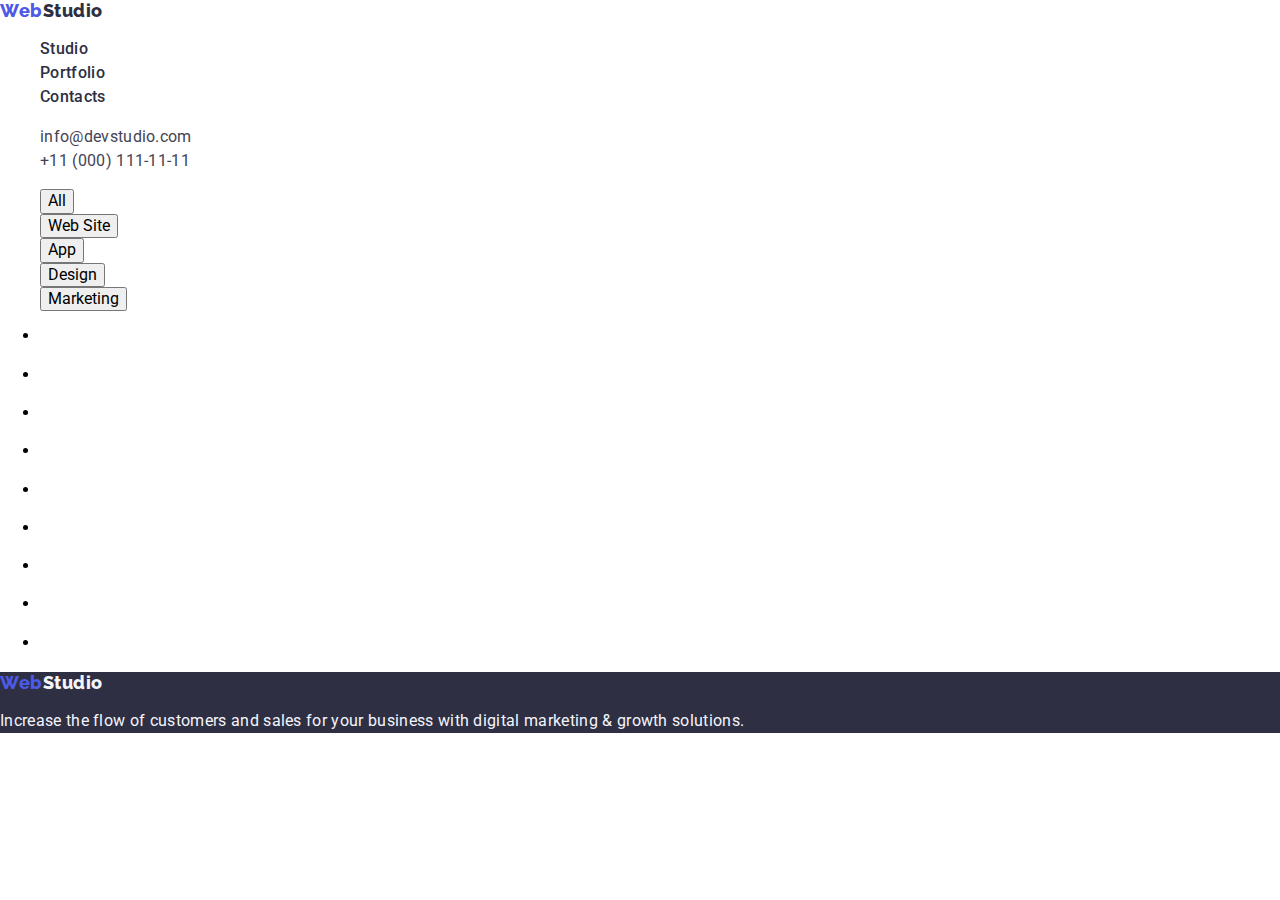
==== portfolio.html @ e6a30e10 "23/06" ====
<!DOCTYPE html>
<html lang="en">
  <head>
    <meta charset="utf-8" />
    <meta name="description" content="webstudio" />
    <title>Effective Solutions for Your Business</title>
    <link
      rel="shortcut icon"
      href="./images/hw-01/heder/Logo.svg"
      type="image/svg"
    />
    <!-- Fonts -->

    <link rel="preconnect" href="https://fonts.googleapis.com" />
    <link rel="preconnect" href="https://fonts.gstatic.com" crossorigin />
    <link
      href="https://fonts.googleapis.com/css2?family=Raleway:wght@800&family=Roboto:wght@400;500;700&display=swap"
      rel="stylesheet"
    />
    <!-- Normalize -->

    <link
      rel="stylesheet"
      href="https://cdn.jsdelivr.net/npm/modern-normalize@2.0.0/modern-normalize.min.css"
    />
    <!-- Custom style -->

    <link rel="stylesheet" href="./css/styles.css" />
  </head>
  <body class="page">
    <header class="header">
      <nav class="header-nav">
        <a class="header-logo link" href="./index.html"
          >Web<span class="header-logo-navy">Studio</span></a
        >

        <ul class="header-list list">
          <li class="header-item">
            <a class="header-nav-link link" href="Studio">Studio</a>
          </li>
          <li class="header-item">
            <a class="header-nav-link link" href="Portfolio">Portfolio</a>
          </li>
          <li class="header-item">
            <a class="header-nav-link link" href="Contacts">Contacts</a>
          </li>
        </ul>
      </nav>
      <address class="header-contact adress">
        <ul class="header-contact list">
          <li class="header-contact-item">
            <a class="header-contact-link link" href="mailto:info@devstudio.com"
              >info@devstudio.com</a
            >
          </li>
          <li class="header-contact-item">
            <a class="header-contact link" href="tel:+110001111111"
              >+11 (000) 111-11-11</a
            >
          </li>
        </ul>
      </address>
    </header>

    <main>
        <section class="portfolio">
            <ul class="filters list">
                <li class="button-link">
                    <button tupe="button" class="btn-tex link">All</button>
                </li>
                <li class="button-link">
                    <button tupe="button" class="btn-tex link">Web Site</button>
                </li>
                <li class="button-link">
                    <button tupe="button" class="btn-tex link">App</button>
                </li>
                <li class="button-link">
                    <button tupe="button" class="btn-tex link">Design</button>
                </li>
                <li class="button-link">
                    <button tupe="button" class="btn-tex link">Marketing</button>
                </li>
            </ul>
            <ul>
                <li>
                    <a href="">
                        <img src="" alt="">
                        <scr></scr>
                        <h2></h2>
                        <p></p>
                    </a>
                </li>
                <li>
                    <a href="">
                        <img src="" alt="">
                        <scr></scr>
                        <h2></h2>
                        <p></p>
                    </a>
                </li>
                <li>
                    <a href="">
                        <img src="" alt="">
                        <scr></scr>
                        <h2></h2>
                        <p></p>
                    </a>
                </li>
                <li>
                    <a href="">
                        <img src="" alt="">
                        <scr></scr>
                        <h2></h2>
                        <p></p>
                    </a>
                </li>
                <li>
                    <a href="">
                        <img src="" alt="">
                        <scr></scr>
                        <h2></h2>
                        <p></p>
                    </a>
                </li>
                <li>
                    <a href="">
                        <img src="" alt="">
                        <scr></scr>
                        <h2></h2>
                        <p></p>
                    </a>
                </li>
                <li>
                    <a href="">
                        <img src="" alt="">
                        <scr></scr>
                        <h2></h2>
                        <p></p>
                    </a>
                </li>
                <li>
                    <a href="">
                        <img src="" alt="">
                        <scr></scr>
                        <h2></h2>
                        <p></p>
                    </a>
                </li>
                <li>
                    <a href="">
                        <img src="" alt="">
                        <scr></scr>
                        <h2></h2>
                        <p></p>
                    </a>
                </li>
            </ul>
    </section>    
    </main>
  </body>
    <footer class="footer">
      <a class="header-logo link" href="./index.html"
        >Web<span class="header-logo-cloud">Studio</span></a
      >
      <p class="footer-text">
        Increase the flow of customers and sales for your business with digital
        marketing & growth solutions.
      </p>
    </footer>
  </body>
</html>
---- css/styles.css ----
/* Body */

.page {
  font-family: Roboto, sans-serif;
}

/* Reset */

.link {
  text-decoration: none;
  color: currentColor;
}

.list {
  list-style: none;
}

.adress {
  font-style: normal;
}

.btn {
  cursor: pointer;
}

/* Header styles */

.header {
}
.header-nav {
}
.header-logo {
  font-family: 'Raleway';
  font-style: normal;
  font-weight: 800;
  font-size: 18px;
  line-height: 1.17;
  letter-spacing: 0.03em;
  color: #4d5ae5;
}
.header-logo-navy {
  color: #2e2f42;
}
.header-list {
  font-weight: 500;
  line-height: 1.5;
  letter-spacing: 0.02em;
  color: #2e2f42;
}
.header-item {
}
.header-nav-link {
}
.header-contact {
  line-height: 1.5;
  letter-spacing: 0.02em;
  color: #434455;
}
.header-contact {
}
.header-contact-item {
}
.header-contact-link {
}

.main {
}

/* hero styles */

.hero {
  background-color: #2e2f42;
}
.section {
}
.hero-title {
  font-size: 56px;
  line-height: 1.07;
  text-align: center;
  letter-spacing: 0.02em;
  color: #ffffff;
}
.hero-btn {
  font-weight: 500;
  line-height: 1.5;
  align-items: center;
  letter-spacing: 0.04em;
  color: #ffffff;
  background-color: #4d5ae5;
}

/* features styles */

.features {
}
.features-title {
}
.features-list {
}
.features-item {
}
.features-subtitle {
  font-weight: 500;
  font-size: 20px;
  line-height: 1.2;
  letter-spacing: 0.02em;
  color: #2e2f42;
}
.features-text {
  line-height: 1.5;
  letter-spacing: 0.02em;
  color: #434455;
}

/* activity styles */

.activity {
}
.activity-title {
  font-size: 36px;
  line-height: 1.11;
  text-align: center;
  letter-spacing: 0.02em;
  color: #2e2f42;
}
.activity-list {
}
.activity-item {
}
.activity-img {
}

/* tiam styles */

.team {
  background-color: #f4f4fd;
}
.team-title {
  font-size: 36px;
  line-height: 1.11;
  text-align: center;
  letter-spacing: 0.02em;
  color: #2e2f42;
}
.team-list {
}
.team-item {
}
.team-img {
}
.team-subtitle {
  font-weight: 500;
  font-size: 20px;
  line-height: 1.2;
  text-align: center;
  letter-spacing: 0.02em;
  color: #2e2f42;
}
.team-text {
  line-height: 1.5;
  text-align: center;
  letter-spacing: 0.02em;
  color: #434455;
}

/* footer styles*/

.footer {
  background-color: #2e2f42;
}
.header-logo-cloud {
  color: #f4f4fd;
}
.footer-text {
  line-height: 1.5;
  letter-spacing: 0.02em;
  color: #f4f4fd;
}
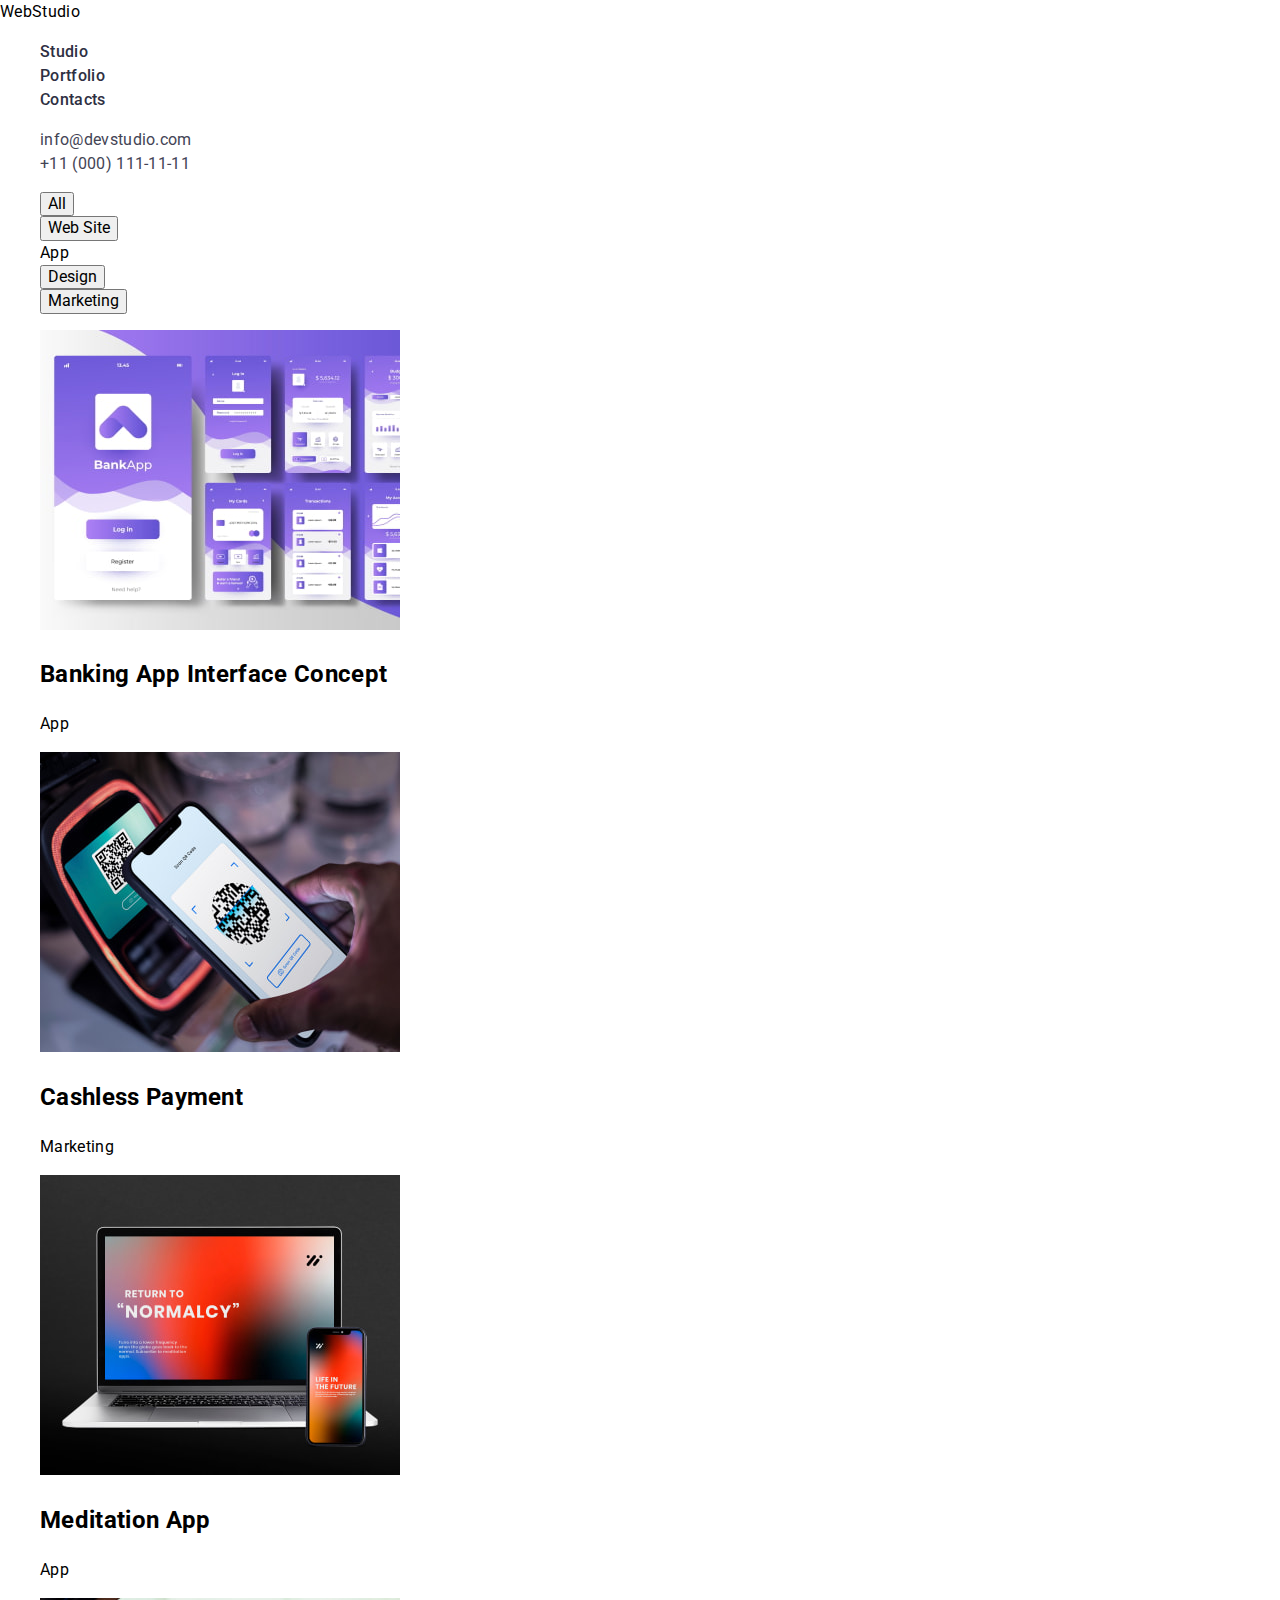
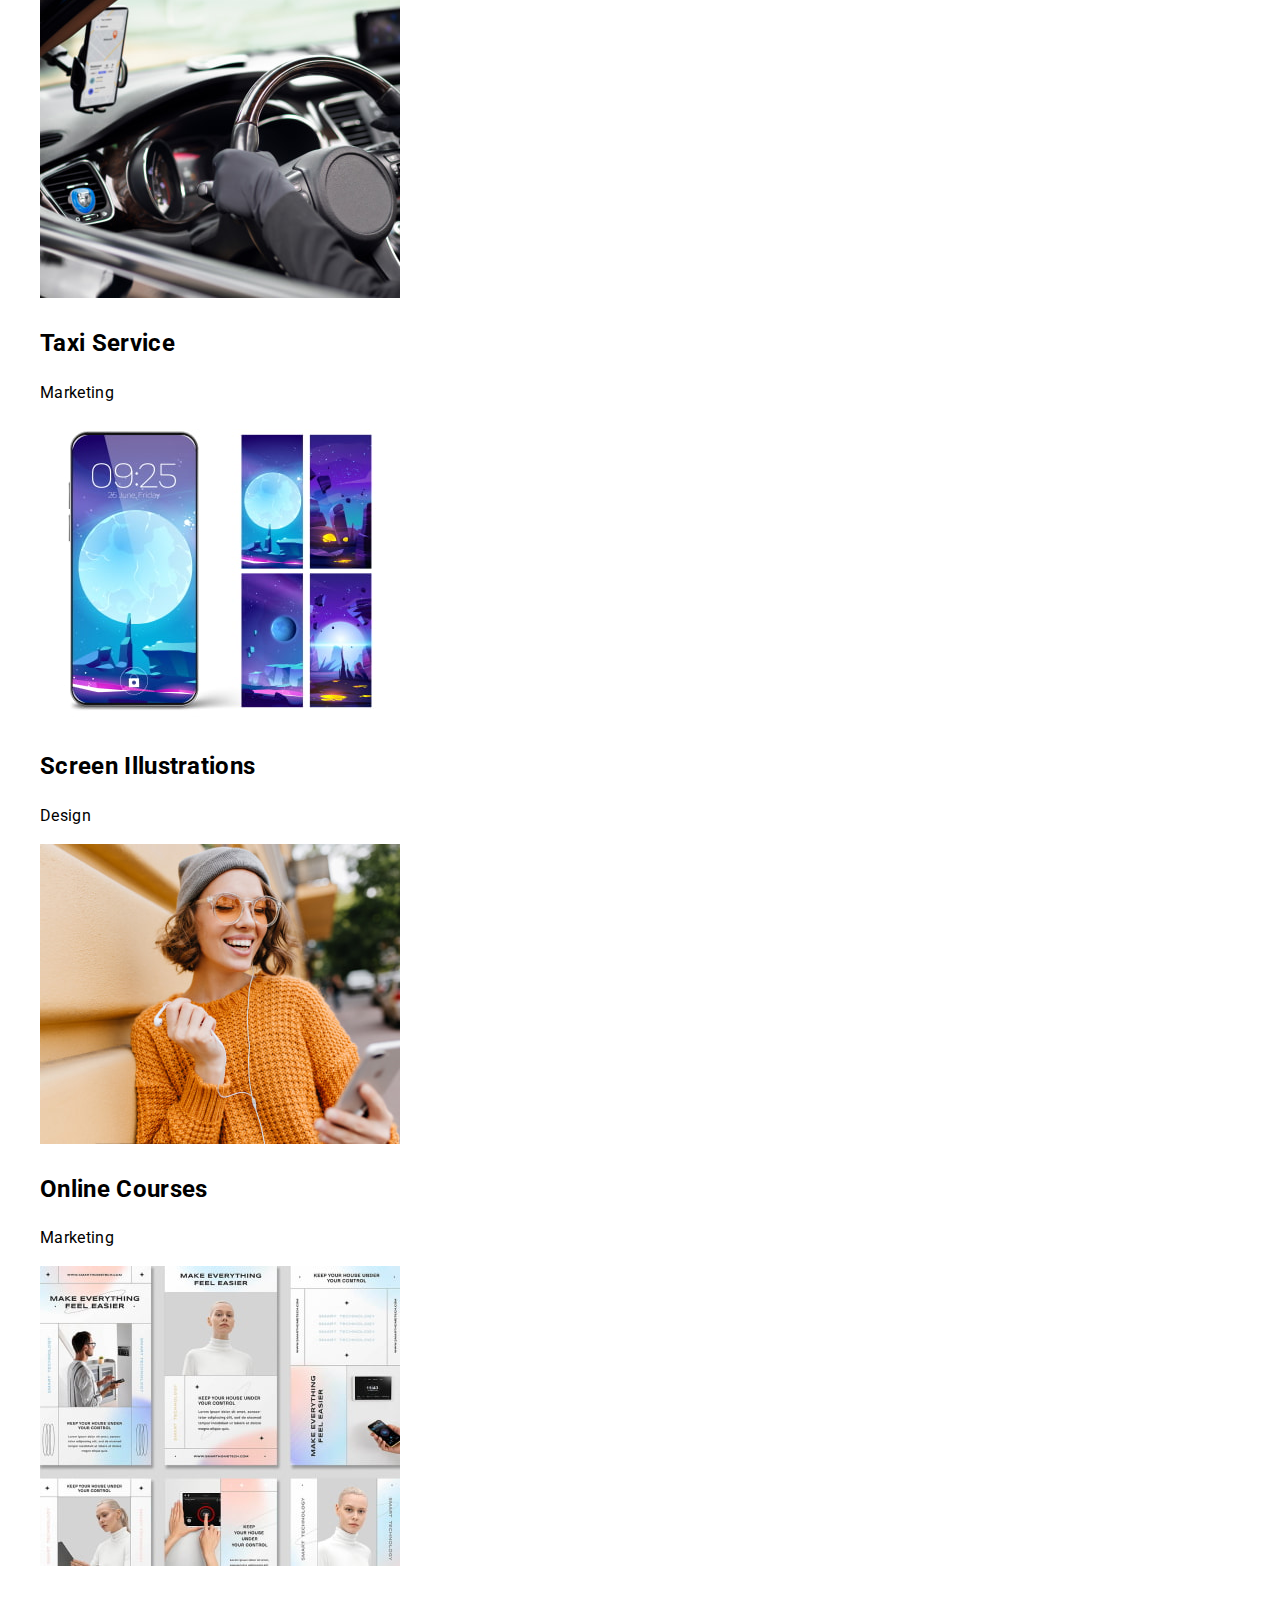
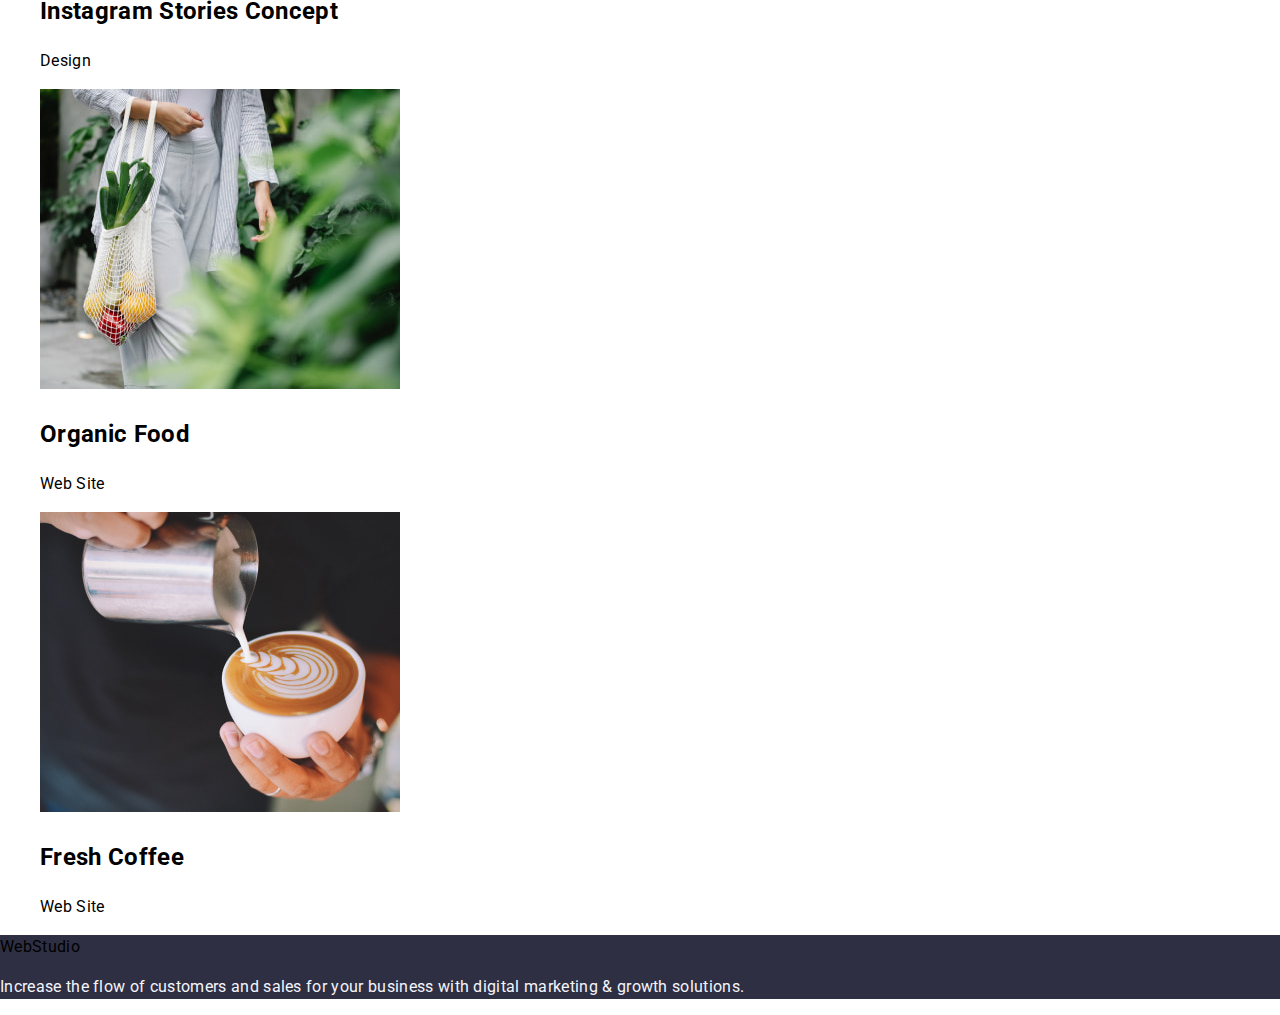
==== commit ea4b744f: "commit" ====
--- a/portfolio.html
+++ b/portfolio.html
@@ -3,7 +3,7 @@
   <head>
     <meta charset="utf-8" />
     <meta name="description" content="webstudio" />
-    <title>Effective Solutions for Your Business</title>
+    <title>Portfolio</title>
     <link
       rel="shortcut icon"
       href="./images/hw-01/heder/Logo.svg"
@@ -28,7 +28,7 @@
     <link rel="stylesheet" href="./css/styles.css" />
   </head>
   <body class="page">
-    <header class="header">
+     <header class="header">
       <nav class="header-nav">
         <a class="header-logo link" href="./index.html"
           >Web<span class="header-logo-navy">Studio</span></a
@@ -36,10 +36,10 @@
 
         <ul class="header-list list">
           <li class="header-item">
-            <a class="header-nav-link link" href="Studio">Studio</a>
+            <a class="header-nav-link link" href="./index.html">Studio</a>
           </li>
           <li class="header-item">
-            <a class="header-nav-link link" href="Portfolio">Portfolio</a>
+            <a class="header-nav-link link" href="./portfolio.html">Portfolio</a>
           </li>
           <li class="header-item">
             <a class="header-nav-link link" href="Contacts">Contacts</a>
@@ -49,7 +49,7 @@
       <address class="header-contact adress">
         <ul class="header-contact list">
           <li class="header-contact-item">
-            <a class="header-contact-link link" href="mailto:info@devstudio.com"
+            <a class="header-contact link" href="mailto:info@devstudio.com"
               >info@devstudio.com</a
             >
           </li>
@@ -62,96 +62,89 @@
       </address>
     </header>
 
-    <main>
+    <main class="main">
         <section class="portfolio">
-            <ul class="filters list">
-                <li class="button-link">
-                    <button tupe="button" class="btn-tex link">All</button>
-                </li>
-                <li class="button-link">
-                    <button tupe="button" class="btn-tex link">Web Site</button>
-                </li>
-                <li class="button-link">
-                    <button tupe="button" class="btn-tex link">App</button>
-                </li>
-                <li class="button-link">
-                    <button tupe="button" class="btn-tex link">Design</button>
-                </li>
-                <li class="button-link">
-                    <button tupe="button" class="btn-tex link">Marketing</button>
-                </li>
-            </ul>
-            <ul>
-                <li>
-                    <a href="">
-                        <img src="" alt="">
-                        <scr></scr>
-                        <h2></h2>
-                        <p></p>
+            <nav class="portfolio-nav"> 
+                <ul class="filters-list list">
+                    <li cla ss="filters-item">
+                        <button class="filters-btn btn" tupe="button">All</button>
+                    </li>
+                    <li class="filters-item">
+                        <button class="filters-btn btn" tupe="button">Web Site</button>
+                    </li>
+                    <li class="filters-item">
+                        <bu tton class="filters-btn btn" tupe="button">App</bu>
+                    </li>
+                    <li class="filters-item">
+                        <button class="filters-btn btn" tupe="button">Design</button>
+                    </li>
+                    <li class="filters-item">
+                        <button class="filters-btn btn" tupe="button">Marketing</button>
+                    </li>
+                 </ul>
+            </nav>
+            <ul class="card-list list">
+                <li class="card-item">
+                    <a class="card-link link" href="Banking App Interface Concept">
+                        <img class="card-img" src="./images/img.portfolio/img-1.jpg" alt="screens of the banking program" width="360" height="300">
+                        <h2 class="card-subtitle">Banking App Interface Concept</h2>
+                        <p class="card-text">App</p>
                     </a>
                 </li>
-                <li>
-                    <a href="">
-                        <img src="" alt="">
-                        <scr></scr>
-                        <h2></h2>
-                        <p></p>
+                <li class="card-item">
+                    <a class="card-link link" href="Cashless Payment">
+                        <img class="card-img" src="./images/img.portfolio/img-2.jpg" alt="QR code reading by phone" width="360" height="300">
+                        <h2 class="card-subtitle">Cashless Payment</h2>
+                        <p class="card-text">Marketing</p>
                     </a>
                 </li>
-                <li>
-                    <a href="">
-                        <img src="" alt="">
-                        <scr></scr>
-                        <h2></h2>
-                        <p></p>
+                <li class="card-item">
+                    <a class="card-link link" href="Meditation App">
+                        <img class="card-img" src="./images/img.portfolio/img-3.jpg" alt="Macbook and phone with open app" width="360" height="300">
+                        <h2 class="card-subtitle">Meditation App</h2>
+                        <p class="card-text">App</p>
                     </a>
                 </li>
-                <li>
-                    <a href="">
-                        <img src="" alt="">
-                        <scr></scr>
-                        <h2></h2>
-                        <p></p>
+                <li class="card-item">
+                    <a class="card-link link" href="Taxi Service">
+                        <img class="card-img" src="./images/img.portfolio/img-4.jpg" alt="phone with an open application in front of the driver" width="360" height="300">
+                        <h2 class="card-subtitle">Taxi Service</h2>
+                        <p class="card-text">Marketing</p>
                     </a>
                 </li>
-                <li>
-                    <a href="">
-                        <img src="" alt="">
-                        <scr></scr>
-                        <h2></h2>
-                        <p></p>
+                <li class="card-item">
+                    <a class="card-link link" href="Screen Illustrations">
+                        <img class="card-img" src="./images/img.portfolio/img-5.jpg" alt="phone and screens with moon screensaver" width="360" height="300">
+                        <h2 class="card-subtitle">Screen Illustrations</h2>
+                        <p class="card-text">Design</p>
                     </a>
                 </li>
-                <li>
-                    <a href="">
-                        <img src="" alt="">
-                        <scr></scr>
-                        <h2></h2>
-                        <p></p>
+                <li class="card-item">
+                    <a class="card-link link" href="Online Courses">
+                        <img class="card-img" src="./images/img.portfolio/img-6.jpg" alt="smiling girl in headphones with phone in hands" width="360" height="300">
+                        <h2 class="card-subtitle">Online Courses</h2>
+                        <p class="card-text">Marketing</p>
                     </a>
                 </li>
-                <li>
-                    <a href="">
-                        <img src="" alt="">
-                        <scr></scr>
-                        <h2></h2>
-                        <p></p>
+                <li class="card-item">
+                    <a class="card-link link" href="Instagram Stories Concept">
+                        <img class="card-img" src="./images/img.portfolio/img-7.jpg" alt="portfolio page design" width="360" height="300">
+                        <h2 class="card-subtitle">Instagram Stories Concept</h2>
+                        <p class="card-text">Design</p>
                     </a>
                 </li>
-                <li>
-                    <a href="">
-                        <img src="" alt="">
-                        <scr></scr>
-                        <h2></h2>
-                        <p></p>
+                <li class="card-item">
+                    <a class="card-link link" href="Organic Food">
+                        <img class="card-img" src="./images/img.portfolio/img-8.jpg" alt="a man with a bag of vegetables and fruits" width="360" height="300">
+                        <h2 class="card-subtitle">Organic Food</h2>
+                        <p class="card-text">Web Site</p>
                     </a>
                 </li>
-                <li>
-                    <a href="">
-                        <img src="" alt="">
-                        <scr></scr>
-                        <h2></h2>
-                        <p></p>
+                <li class="card-item">
+                    <a class="card-link link" href="Fresh Coffee">
+                        <img class="card-img" src="./images/img.portfolio/img-9.jpg" alt="a barista draws a rosette on a cappuccino with foam" width="360" height="300">
+                        <h2 class="card-subtitle">Fresh Coffee</h2>
+                        <p class="card-text">Web Site</p>
                     </a>
                 </li>
             </ul>
--- a/css/styles.css
+++ b/css/styles.css
@@ -2,6 +2,9 @@
 
 .page {
   font-family: Roboto, sans-serif;
+  font-size: 16px;
+  line-height: 1.5;
+  letter-spacing: 0.02em;
 }
 
 /* Reset */
@@ -10,60 +13,41 @@
   text-decoration: none;
   color: currentColor;
 }
-
 .list {
   list-style: none;
 }
-
 .adress {
   font-style: normal;
 }
-
 .btn {
   cursor: pointer;
 }
 
 /* Header styles */
 
-.header {
-}
-.header-nav {
-}
-.header-logo {
+.logo {
   font-family: 'Raleway';
-  font-style: normal;
   font-weight: 800;
   font-size: 18px;
   line-height: 1.17;
   letter-spacing: 0.03em;
+  text-transform: uppercase;
   color: #4d5ae5;
 }
-.header-logo-navy {
+.studio-dark {
   color: #2e2f42;
 }
 .header-list {
   font-weight: 500;
-  line-height: 1.5;
-  letter-spacing: 0.02em;
   color: #2e2f42;
 }
-.header-item {
-}
-.header-nav-link {
-}
 .header-contact {
-  line-height: 1.5;
-  letter-spacing: 0.02em;
   color: #434455;
 }
-.header-contact {
-}
-.header-contact-item {
-}
-.header-contact-link {
-}
 
-.main {
+.header-contact:hover,
+.header-contact:focus {
+  color: #404bbf;
 }
 
 /* hero styles */
@@ -71,13 +55,10 @@
 .hero {
   background-color: #2e2f42;
 }
-.section {
-}
 .hero-title {
   font-size: 56px;
   line-height: 1.07;
   text-align: center;
-  letter-spacing: 0.02em;
   color: #ffffff;
 }
 .hero-btn {
@@ -91,43 +72,23 @@
 
 /* features styles */
 
-.features {
-}
-.features-title {
-}
-.features-list {
-}
-.features-item {
-}
 .features-subtitle {
   font-weight: 500;
   font-size: 20px;
   line-height: 1.2;
-  letter-spacing: 0.02em;
   color: #2e2f42;
 }
 .features-text {
-  line-height: 1.5;
-  letter-spacing: 0.02em;
   color: #434455;
 }
 
 /* activity styles */
 
-.activity {
-}
 .activity-title {
   font-size: 36px;
   line-height: 1.11;
   text-align: center;
-  letter-spacing: 0.02em;
   color: #2e2f42;
-}
-.activity-list {
-}
-.activity-item {
-}
-.activity-img {
 }
 
 /* tiam styles */
@@ -139,27 +100,17 @@
   font-size: 36px;
   line-height: 1.11;
   text-align: center;
-  letter-spacing: 0.02em;
   color: #2e2f42;
-}
-.team-list {
-}
-.team-item {
-}
-.team-img {
 }
 .team-subtitle {
   font-weight: 500;
   font-size: 20px;
   line-height: 1.2;
   text-align: center;
-  letter-spacing: 0.02em;
   color: #2e2f42;
 }
 .team-text {
-  line-height: 1.5;
   text-align: center;
-  letter-spacing: 0.02em;
   color: #434455;
 }
 
@@ -168,11 +119,9 @@
 .footer {
   background-color: #2e2f42;
 }
-.header-logo-cloud {
+.studio-light {
   color: #f4f4fd;
 }
 .footer-text {
-  line-height: 1.5;
-  letter-spacing: 0.02em;
   color: #f4f4fd;
 }
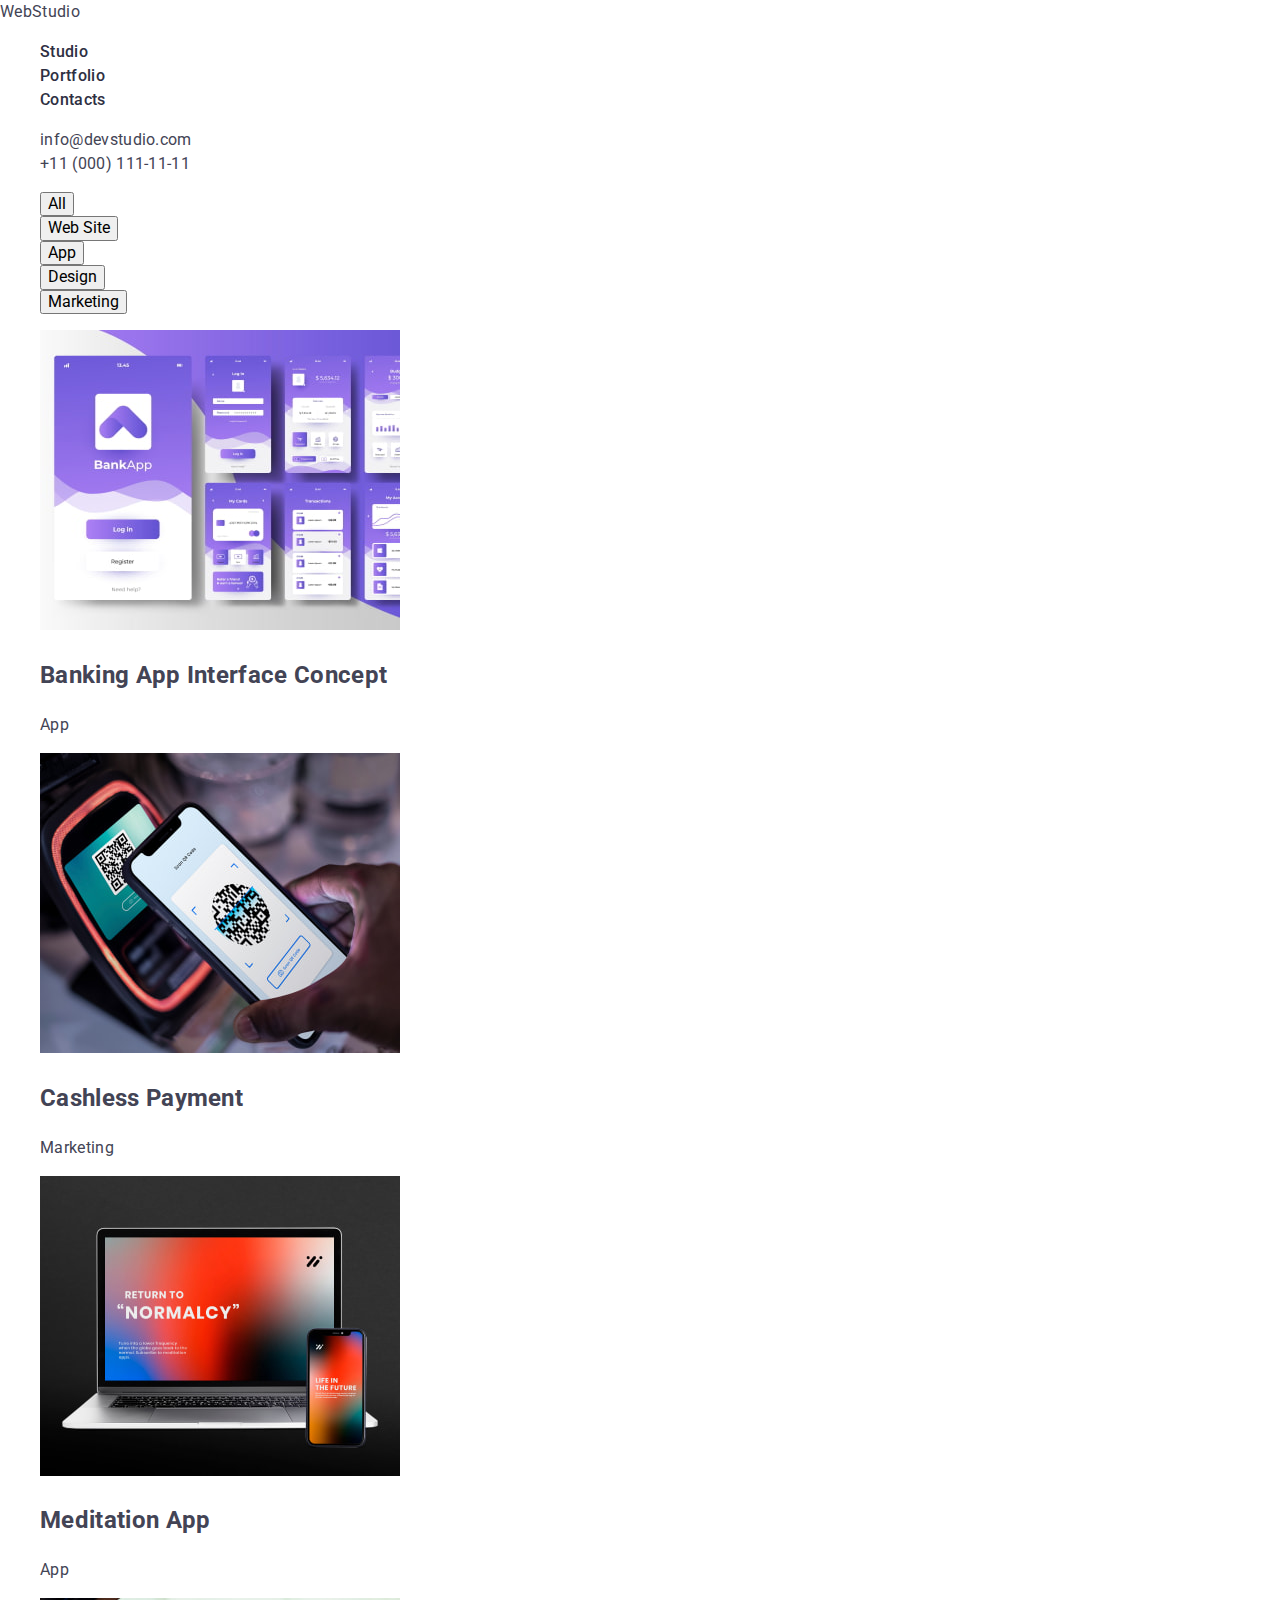
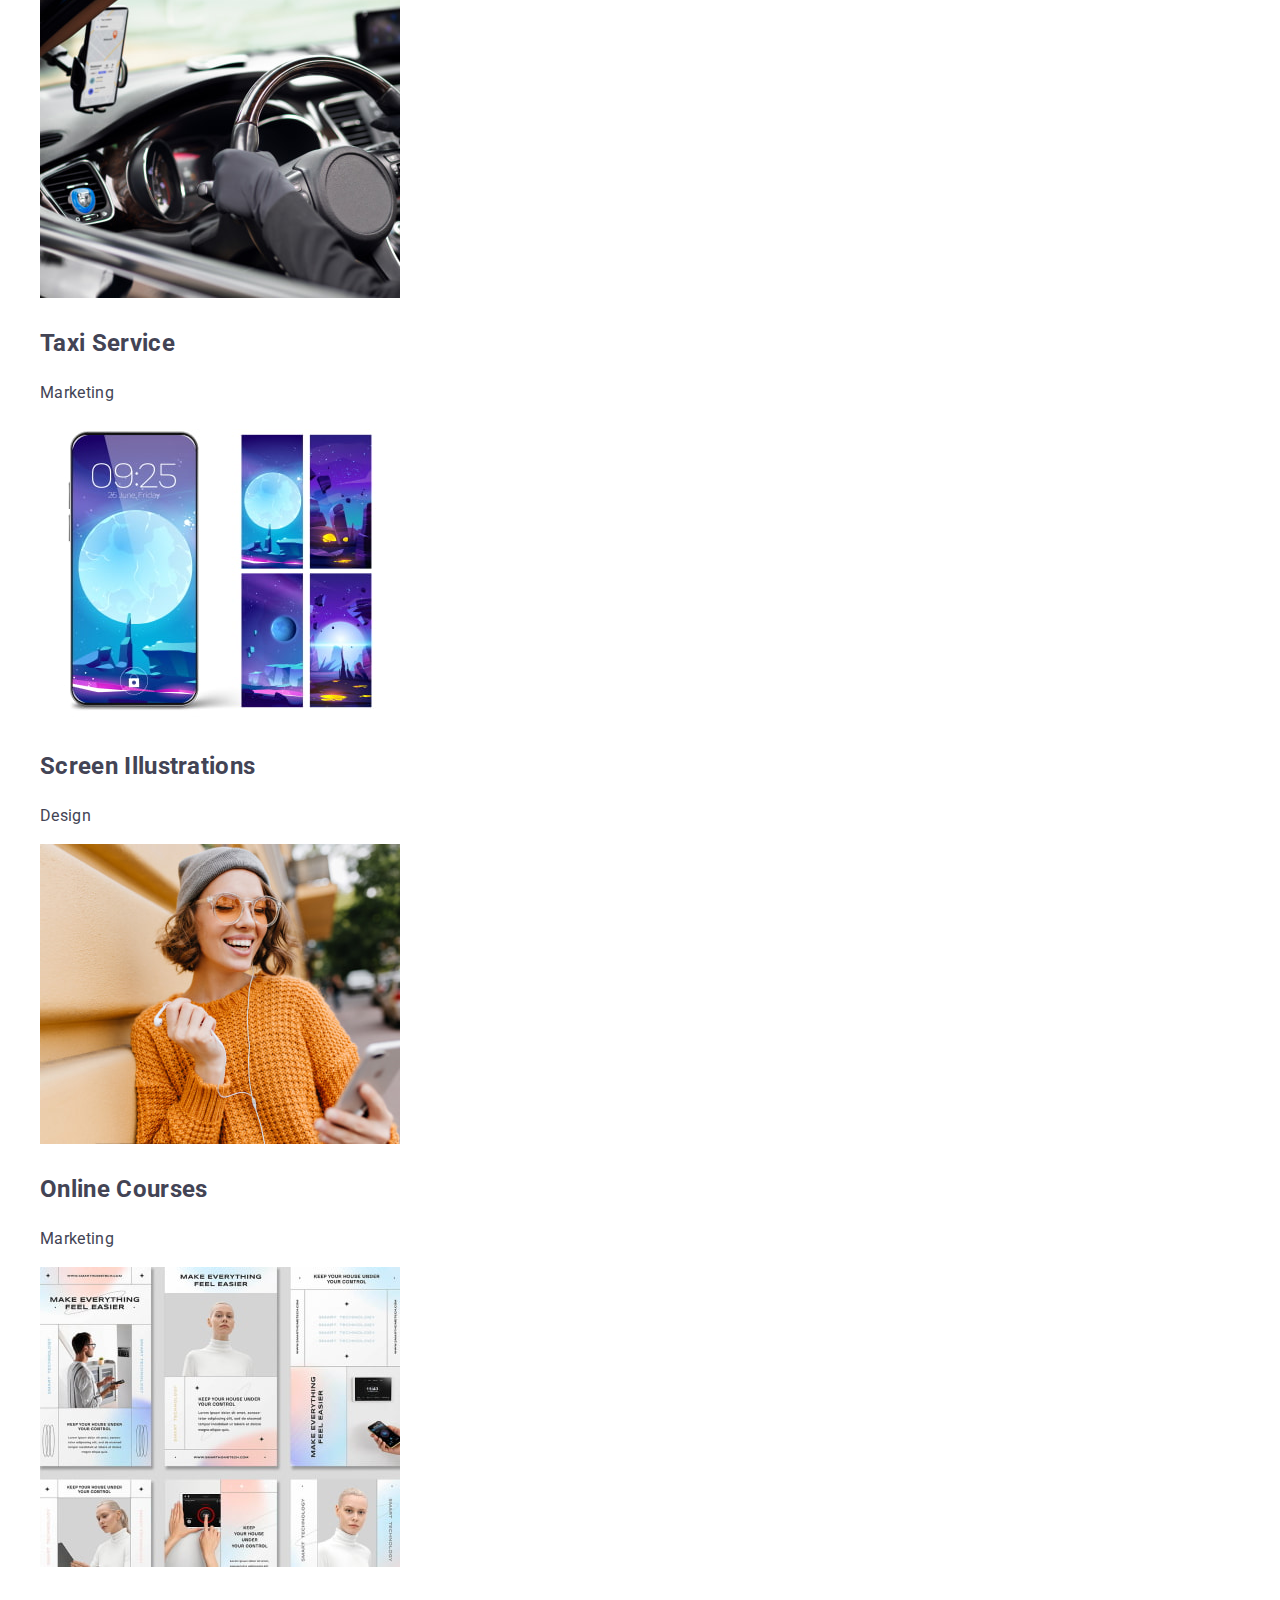
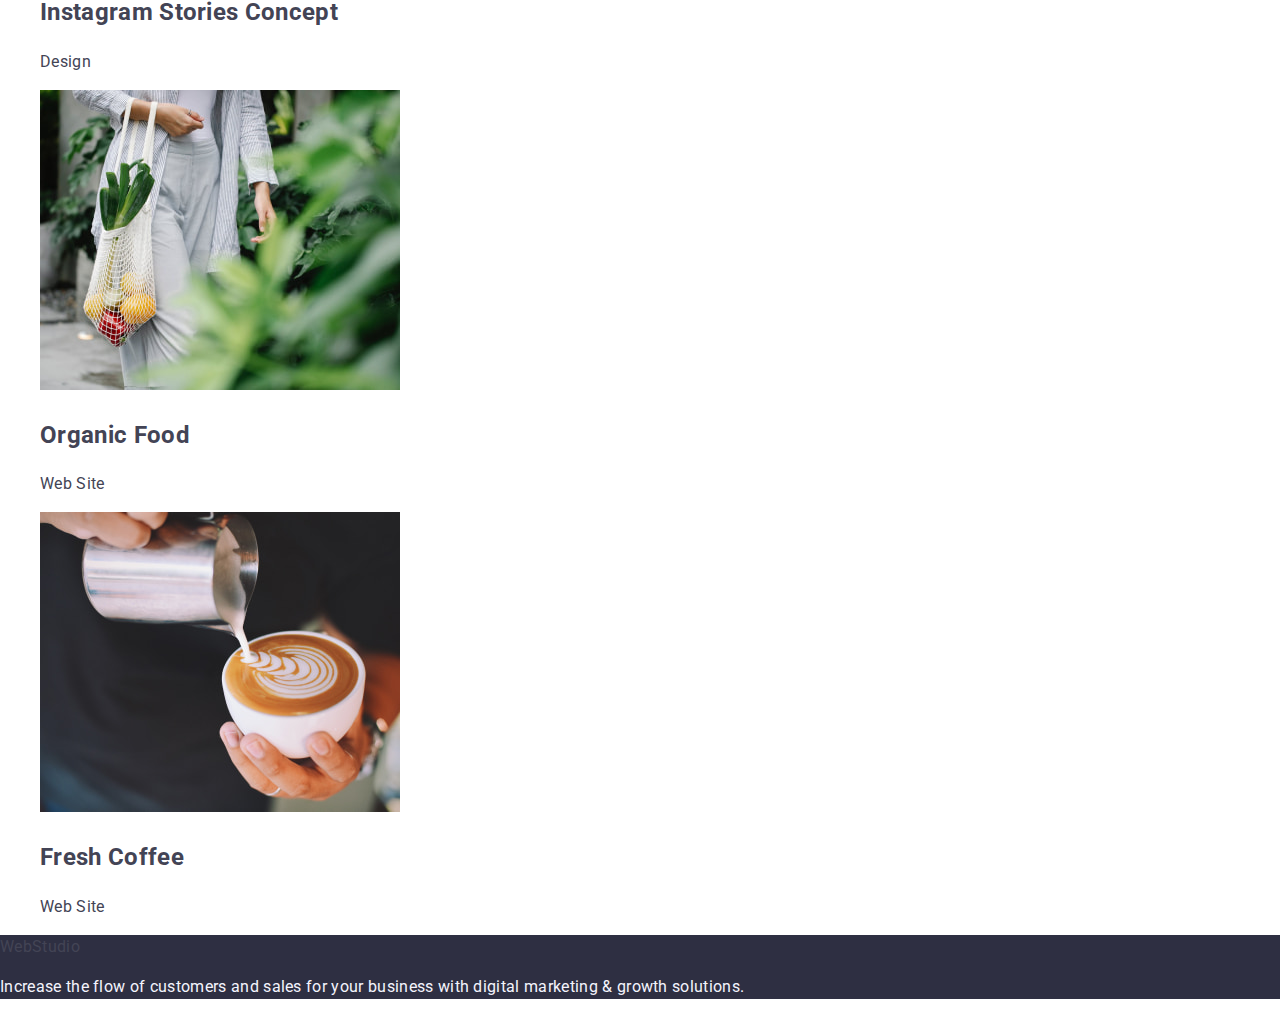
==== commit 8cb57eac: "commit" ====
--- a/portfolio.html
+++ b/portfolio.html
@@ -28,7 +28,7 @@
     <link rel="stylesheet" href="./css/styles.css" />
   </head>
   <body class="page">
-     <header class="header">
+    <header class="header">
       <nav class="header-nav">
         <a class="header-logo link" href="./index.html"
           >Web<span class="header-logo-navy">Studio</span></a
@@ -39,7 +39,9 @@
             <a class="header-nav-link link" href="./index.html">Studio</a>
           </li>
           <li class="header-item">
-            <a class="header-nav-link link" href="./portfolio.html">Portfolio</a>
+            <a class="header-nav-link link" href="./portfolio.html"
+              >Portfolio</a
+            >
           </li>
           <li class="header-item">
             <a class="header-nav-link link" href="Contacts">Contacts</a>
@@ -63,94 +65,147 @@
     </header>
 
     <main class="main">
-        <section class="portfolio">
-            <nav class="portfolio-nav"> 
-                <ul class="filters-list list">
-                    <li cla ss="filters-item">
-                        <button class="filters-btn btn" tupe="button">All</button>
-                    </li>
-                    <li class="filters-item">
-                        <button class="filters-btn btn" tupe="button">Web Site</button>
-                    </li>
-                    <li class="filters-item">
-                        <bu tton class="filters-btn btn" tupe="button">App</bu>
-                    </li>
-                    <li class="filters-item">
-                        <button class="filters-btn btn" tupe="button">Design</button>
-                    </li>
-                    <li class="filters-item">
-                        <button class="filters-btn btn" tupe="button">Marketing</button>
-                    </li>
-                 </ul>
-            </nav>
-            <ul class="card-list list">
-                <li class="card-item">
-                    <a class="card-link link" href="Banking App Interface Concept">
-                        <img class="card-img" src="./images/img.portfolio/img-1.jpg" alt="screens of the banking program" width="360" height="300">
-                        <h2 class="card-subtitle">Banking App Interface Concept</h2>
-                        <p class="card-text">App</p>
-                    </a>
-                </li>
-                <li class="card-item">
-                    <a class="card-link link" href="Cashless Payment">
-                        <img class="card-img" src="./images/img.portfolio/img-2.jpg" alt="QR code reading by phone" width="360" height="300">
-                        <h2 class="card-subtitle">Cashless Payment</h2>
-                        <p class="card-text">Marketing</p>
-                    </a>
-                </li>
-                <li class="card-item">
-                    <a class="card-link link" href="Meditation App">
-                        <img class="card-img" src="./images/img.portfolio/img-3.jpg" alt="Macbook and phone with open app" width="360" height="300">
-                        <h2 class="card-subtitle">Meditation App</h2>
-                        <p class="card-text">App</p>
-                    </a>
-                </li>
-                <li class="card-item">
-                    <a class="card-link link" href="Taxi Service">
-                        <img class="card-img" src="./images/img.portfolio/img-4.jpg" alt="phone with an open application in front of the driver" width="360" height="300">
-                        <h2 class="card-subtitle">Taxi Service</h2>
-                        <p class="card-text">Marketing</p>
-                    </a>
-                </li>
-                <li class="card-item">
-                    <a class="card-link link" href="Screen Illustrations">
-                        <img class="card-img" src="./images/img.portfolio/img-5.jpg" alt="phone and screens with moon screensaver" width="360" height="300">
-                        <h2 class="card-subtitle">Screen Illustrations</h2>
-                        <p class="card-text">Design</p>
-                    </a>
-                </li>
-                <li class="card-item">
-                    <a class="card-link link" href="Online Courses">
-                        <img class="card-img" src="./images/img.portfolio/img-6.jpg" alt="smiling girl in headphones with phone in hands" width="360" height="300">
-                        <h2 class="card-subtitle">Online Courses</h2>
-                        <p class="card-text">Marketing</p>
-                    </a>
-                </li>
-                <li class="card-item">
-                    <a class="card-link link" href="Instagram Stories Concept">
-                        <img class="card-img" src="./images/img.portfolio/img-7.jpg" alt="portfolio page design" width="360" height="300">
-                        <h2 class="card-subtitle">Instagram Stories Concept</h2>
-                        <p class="card-text">Design</p>
-                    </a>
-                </li>
-                <li class="card-item">
-                    <a class="card-link link" href="Organic Food">
-                        <img class="card-img" src="./images/img.portfolio/img-8.jpg" alt="a man with a bag of vegetables and fruits" width="360" height="300">
-                        <h2 class="card-subtitle">Organic Food</h2>
-                        <p class="card-text">Web Site</p>
-                    </a>
-                </li>
-                <li class="card-item">
-                    <a class="card-link link" href="Fresh Coffee">
-                        <img class="card-img" src="./images/img.portfolio/img-9.jpg" alt="a barista draws a rosette on a cappuccino with foam" width="360" height="300">
-                        <h2 class="card-subtitle">Fresh Coffee</h2>
-                        <p class="card-text">Web Site</p>
-                    </a>
-                </li>
-            </ul>
-    </section>    
+      <section class="portfolio">
+        <nav class="portfolio-nav">
+          <ul class="filters-list list">
+            <li class="filters-item">
+              <button class="filters-btn btn" type="button">All</button>
+            </li>
+            <li class="filters-item">
+              <button class="filters-btn btn" type="button">Web Site</button>
+            </li>
+            <li class="filters-item">
+              <button class="filters-btn btn" type="button">App</button>
+            </li>
+            <li class="filters-item">
+              <button class="filters-btn btn" type="button">Design</button>
+            </li>
+            <li class="filters-item">
+              <button class="filters-btn btn" type="button">Marketing</button>
+            </li>
+          </ul>
+        </nav>
+        <ul class="card-list list">
+          <li class="card-item">
+            <a class="card-link link" href="">
+              <img
+                class="card-img"
+                src="./images/img.portfolio/img-1.jpg"
+                alt="screens of the banking program"
+                width="360"
+                height="300"
+              />
+              <h2 class="card-subtitle">Banking App Interface Concept</h2>
+              <p class="card-text">App</p>
+            </a>
+          </li>
+          <li class="card-item">
+            <a class="card-link link" href="">
+              <img
+                class="card-img"
+                src="./images/img.portfolio/img-2.jpg"
+                alt="QR code reading by phone"
+                width="360"
+                height="300"
+              />
+              <h2 class="card-subtitle">Cashless Payment</h2>
+              <p class="card-text">Marketing</p>
+            </a>
+          </li>
+          <li class="card-item">
+            <a class="card-link link" href="">
+              <img
+                class="card-img"
+                src="./images/img.portfolio/img-3.jpg"
+                alt="Macbook and phone with open app"
+                width="360"
+                height="300"
+              />
+              <h2 class="card-subtitle">Meditation App</h2>
+              <p class="card-text">App</p>
+            </a>
+          </li>
+          <li class="card-item">
+            <a class="card-link link" href="">
+              <img
+                class="card-img"
+                src="./images/img.portfolio/img-4.jpg"
+                alt="phone with an open application in front of the driver"
+                width="360"
+                height="300"
+              />
+              <h2 class="card-subtitle">Taxi Service</h2>
+              <p class="card-text">Marketing</p>
+            </a>
+          </li>
+          <li class="card-item">
+            <a class="card-link link" href="">
+              <img
+                class="card-img"
+                src="./images/img.portfolio/img-5.jpg"
+                alt="phone and screens with moon screensaver"
+                width="360"
+                height="300"
+              />
+              <h2 class="card-subtitle">Screen Illustrations</h2>
+              <p class="card-text">Design</p>
+            </a>
+          </li>
+          <li class="card-item">
+            <a class="card-link link" href="">
+              <img
+                class="card-img"
+                src="./images/img.portfolio/img-6.jpg"
+                alt="smiling girl in headphones with phone in hands"
+                width="360"
+                height="300"
+              />
+              <h2 class="card-subtitle">Online Courses</h2>
+              <p class="card-text">Marketing</p>
+            </a>
+          </li>
+          <li class="card-item">
+            <a class="card-link link" href="">
+              <img
+                class="card-img"
+                src="./images/img.portfolio/img-7.jpg"
+                alt="portfolio page design"
+                width="360"
+                height="300"
+              />
+              <h2 class="card-subtitle">Instagram Stories Concept</h2>
+              <p class="card-text">Design</p>
+            </a>
+          </li>
+          <li class="card-item">
+            <a class="card-link link" href="">
+              <img
+                class="card-img"
+                src="./images/img.portfolio/img-8.jpg"
+                alt="a man with a bag of vegetables and fruits"
+                width="360"
+                height="300"
+              />
+              <h2 class="card-subtitle">Organic Food</h2>
+              <p class="card-text">Web Site</p>
+            </a>
+          </li>
+          <li class="card-item">
+            <a class="card-link link" href="">
+              <img
+                class="card-img"
+                src="./images/img.portfolio/img-9.jpg"
+                alt="a barista draws a rosette on a cappuccino with foam"
+                width="360"
+                height="300"
+              />
+              <h2 class="card-subtitle">Fresh Coffee</h2>
+              <p class="card-text">Web Site</p>
+            </a>
+          </li>
+        </ul>
+      </section>
     </main>
-  </body>
     <footer class="footer">
       <a class="header-logo link" href="./index.html"
         >Web<span class="header-logo-cloud">Studio</span></a
@@ -162,4 +217,3 @@
     </footer>
   </body>
 </html>
-
--- a/css/styles.css
+++ b/css/styles.css
@@ -1,10 +1,11 @@
 /* Body */
 
-.page {
+body {
   font-family: Roboto, sans-serif;
   font-size: 16px;
   line-height: 1.5;
   letter-spacing: 0.02em;
+  color: #434455;
 }
 
 /* Reset */
@@ -41,9 +42,6 @@
   font-weight: 500;
   color: #2e2f42;
 }
-.header-contact {
-  color: #434455;
-}
 
 .header-contact:hover,
 .header-contact:focus {
@@ -63,11 +61,15 @@
 }
 .hero-btn {
   font-weight: 500;
-  line-height: 1.5;
   align-items: center;
   letter-spacing: 0.04em;
   color: #ffffff;
   background-color: #4d5ae5;
+}
+
+.hero-btn:hover,
+.hero-btn:focus {
+  background-color: #404bbf;
 }
 
 /* features styles */
@@ -77,9 +79,6 @@
   font-size: 20px;
   line-height: 1.2;
   color: #2e2f42;
-}
-.features-text {
-  color: #434455;
 }
 
 /* activity styles */
@@ -111,7 +110,6 @@
 }
 .team-text {
   text-align: center;
-  color: #434455;
 }
 
 /* footer styles*/
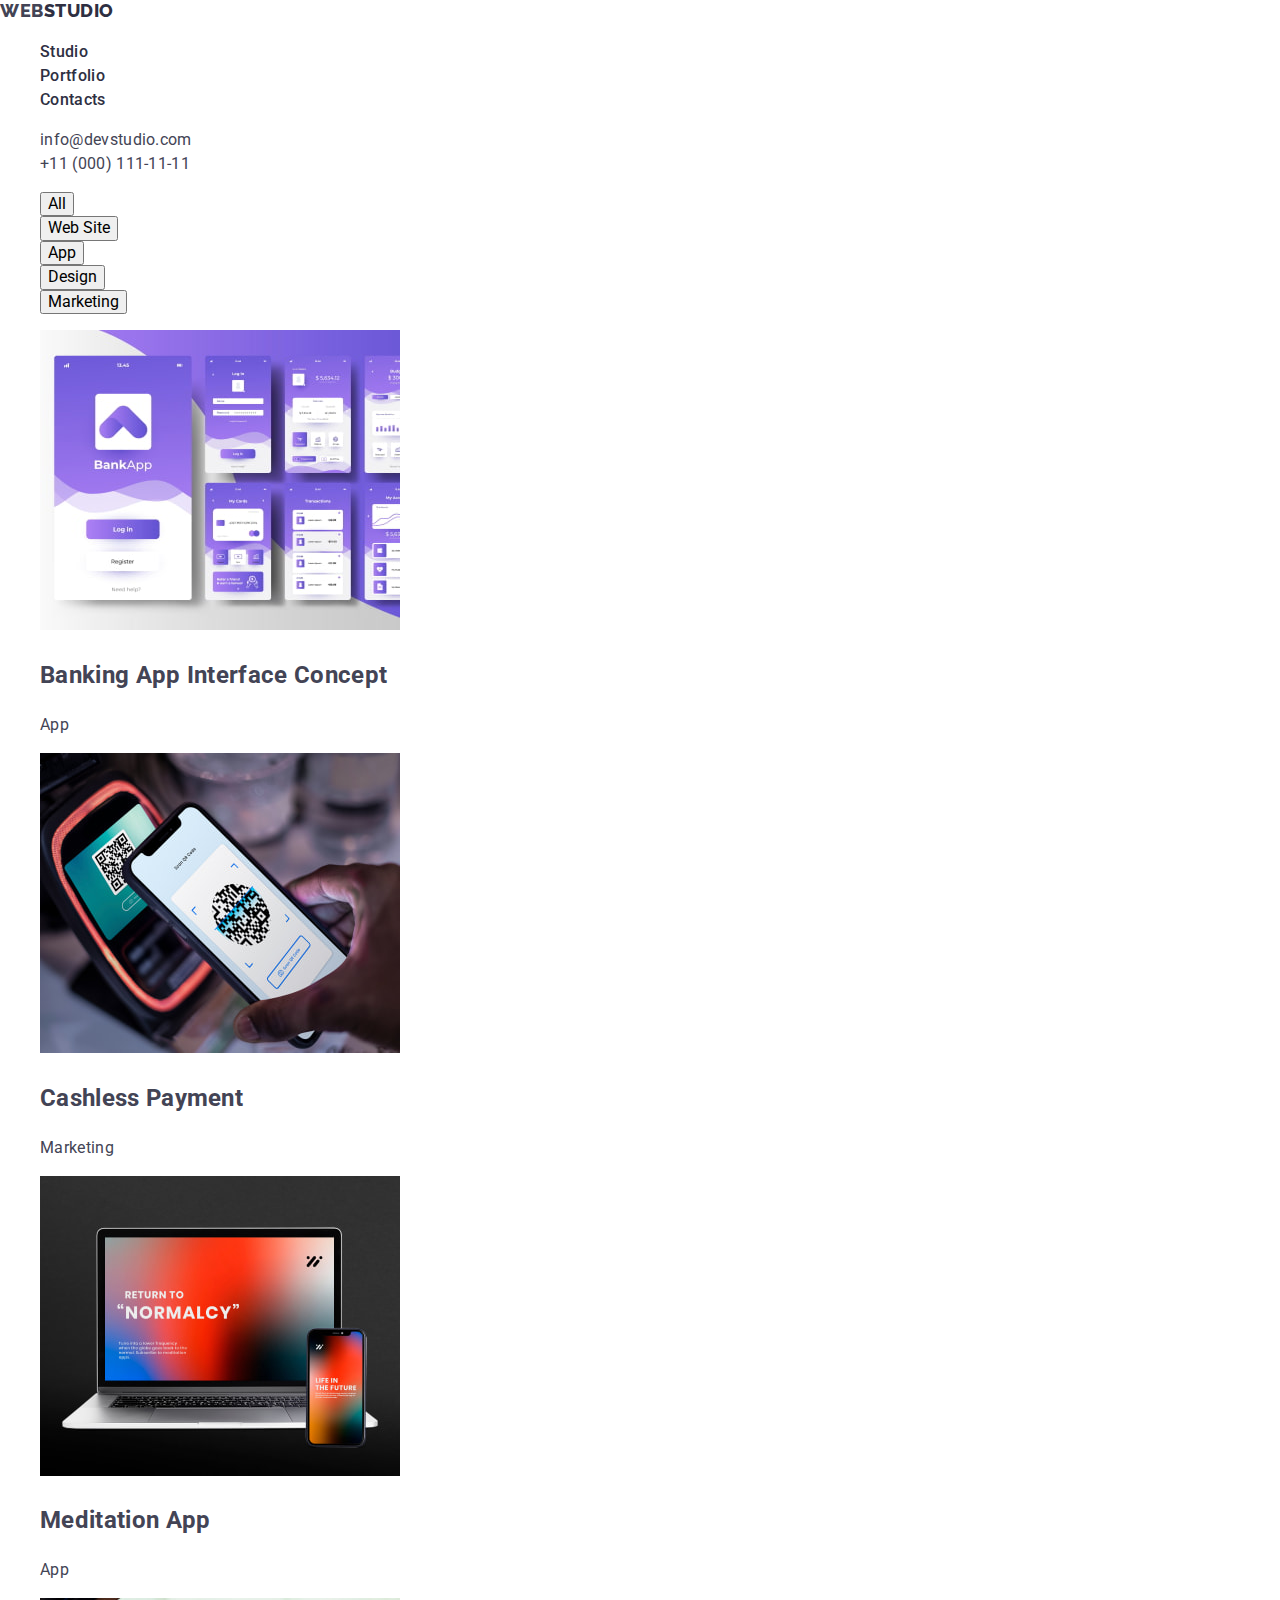
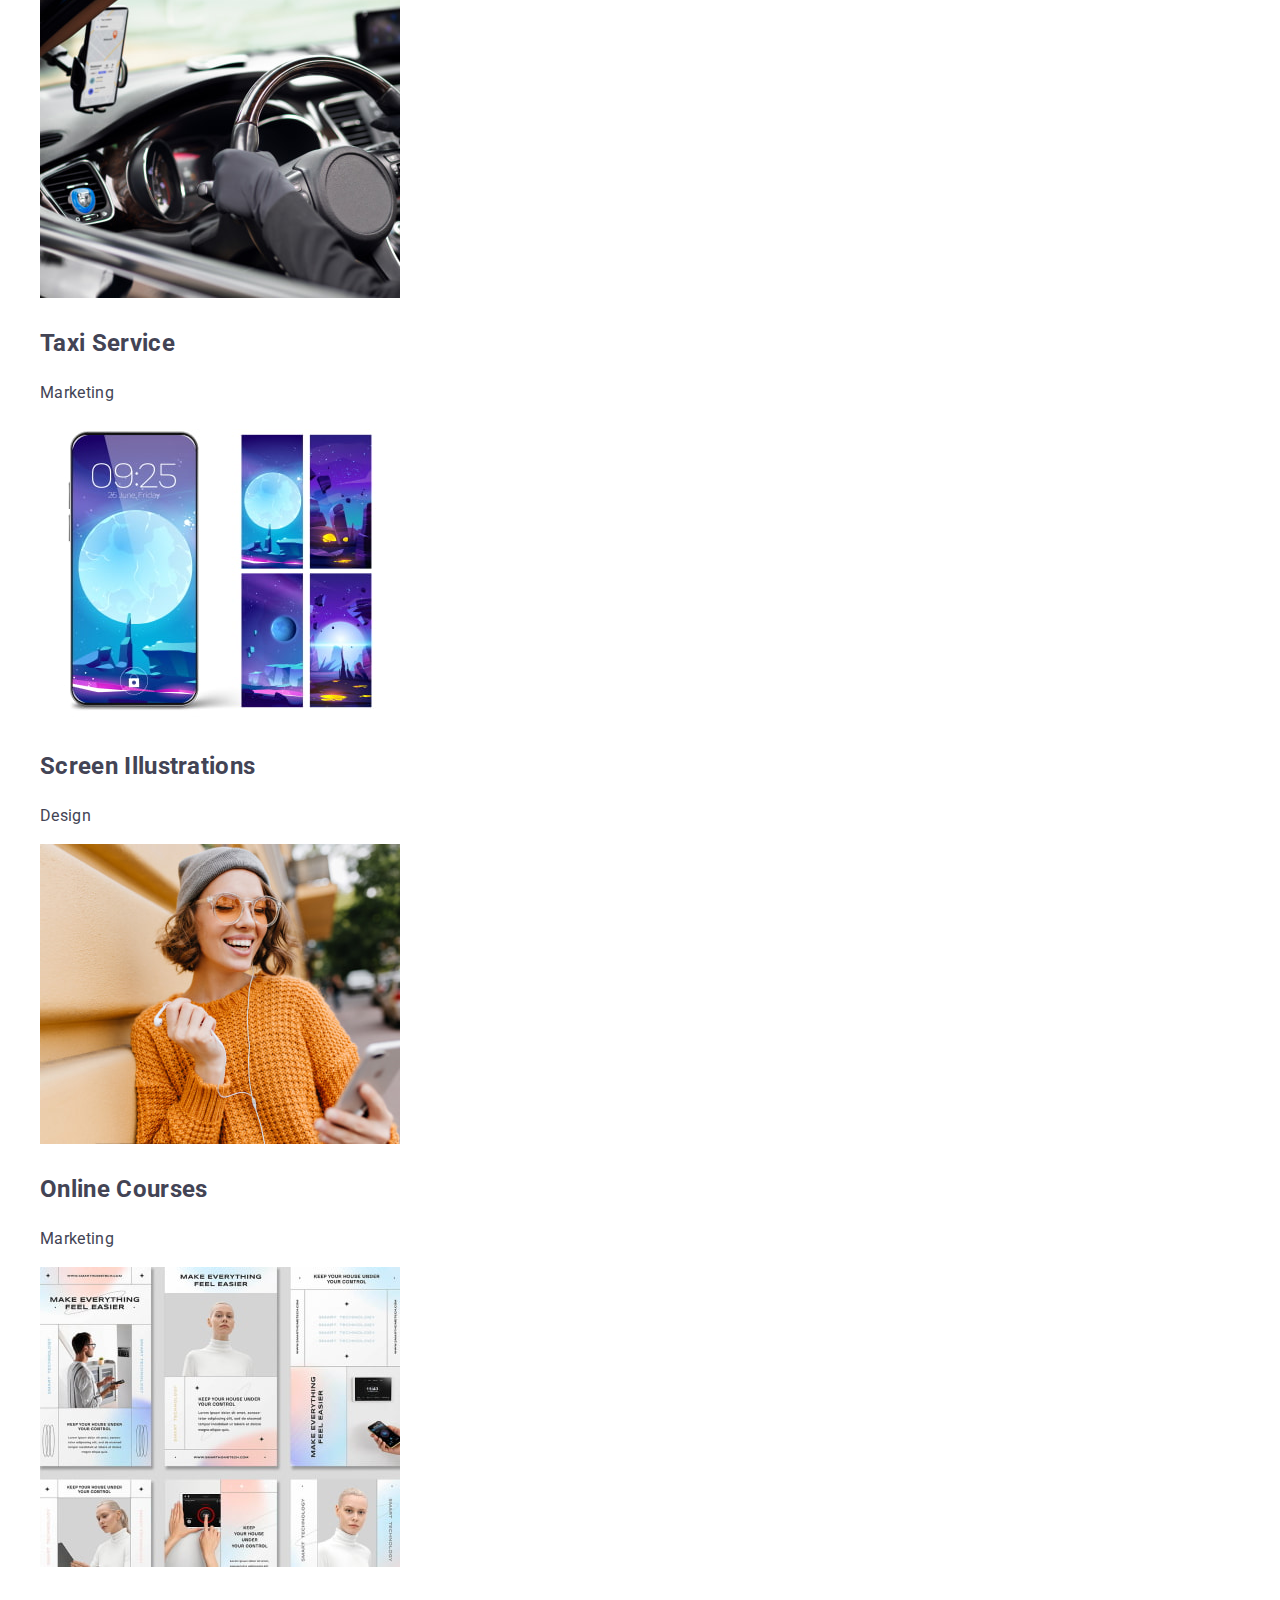
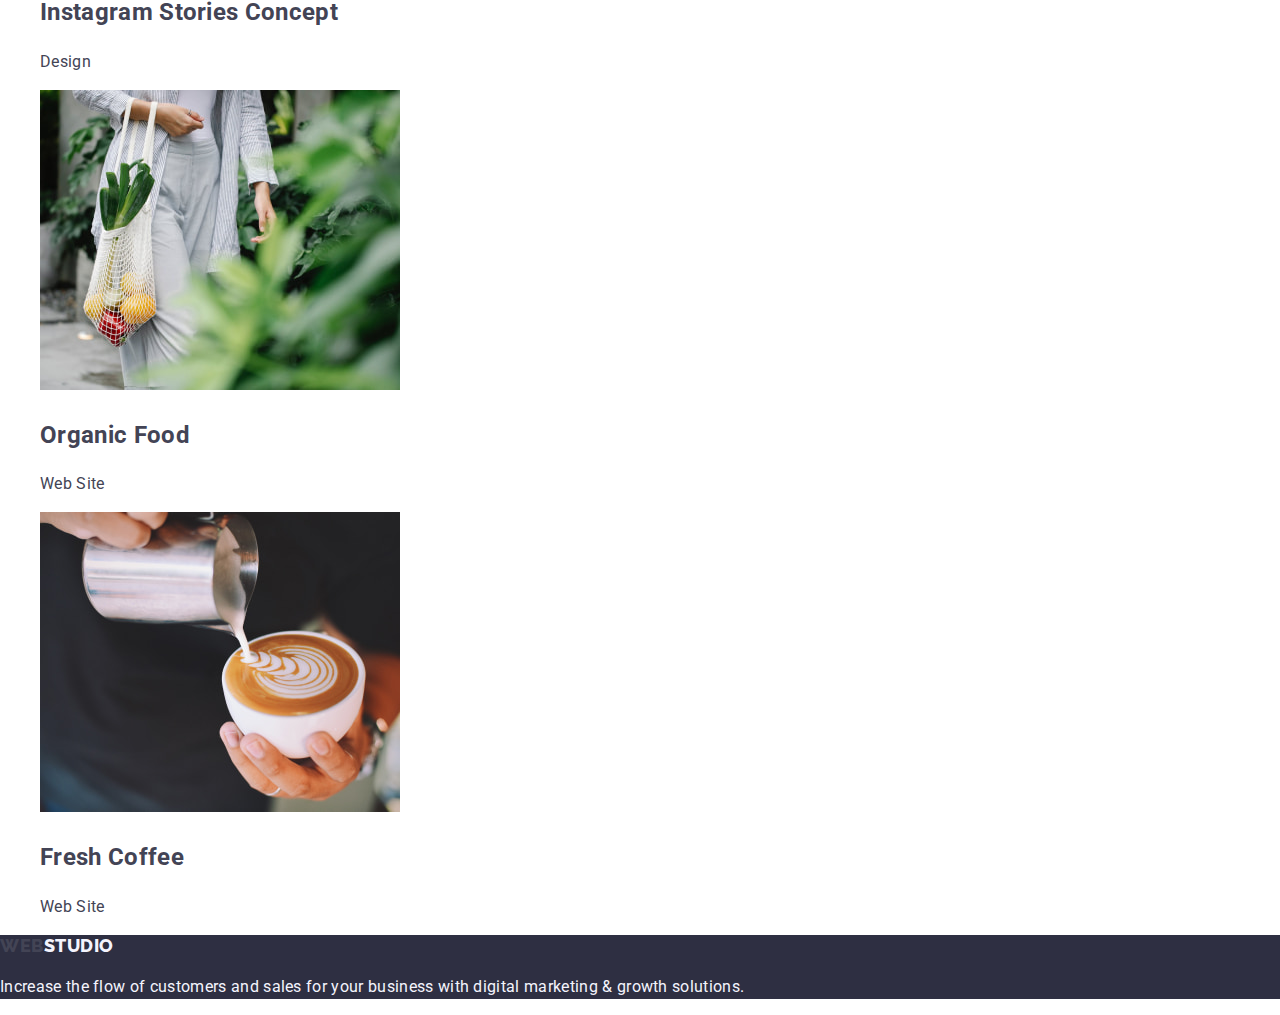
==== commit d6f4ab0a: "commit" ====
--- a/portfolio.html
+++ b/portfolio.html
@@ -30,8 +30,8 @@
   <body class="page">
     <header class="header">
       <nav class="header-nav">
-        <a class="header-logo link" href="./index.html"
-          >Web<span class="header-logo-navy">Studio</span></a
+        <a class="logo link" href="./index.html"
+          >Web<span class="studio-dark">Studio</span></a
         >
 
         <ul class="header-list list">
@@ -44,7 +44,7 @@
             >
           </li>
           <li class="header-item">
-            <a class="header-nav-link link" href="Contacts">Contacts</a>
+            <a class="header-nav-link link" href="#contacts">Contacts</a>
           </li>
         </ul>
       </nav>
@@ -206,9 +206,9 @@
         </ul>
       </section>
     </main>
-    <footer class="footer">
-      <a class="header-logo link" href="./index.html"
-        >Web<span class="header-logo-cloud">Studio</span></a
+    <footer id="contacts" class="footer">
+      <a class="logo link" href="./index.html"
+        >Web<span class="studio-light">Studio</span></a
       >
       <p class="footer-text">
         Increase the flow of customers and sales for your business with digital
--- a/css/styles.css
+++ b/css/styles.css
@@ -1,11 +1,27 @@
+:root {
+  /* Font */
+  --primary-font: Roboto, sans-serif;
+  --secondary-font: Raleway, sans-serif;
+
+  /* Colors */
+  --main-dark-cl: #434455;
+  --main-white-cl: #ffffff;
+  --title-cl: #2e2f42;
+  --logo-web-cl: #4d5ae5;
+  --cloud-cl: #f4f4fd;
+  --bt-hover-cl: #404bbf;
+
+  /* Others */
+}
 /* Body */
 
 body {
-  font-family: Roboto, sans-serif;
+  font-family: var(--primary-font);
   font-size: 16px;
   line-height: 1.5;
   letter-spacing: 0.02em;
-  color: #434455;
+  background-color: var(--main-white-cl);
+  color: var(--main-dark-cl);
 }
 
 /* Reset */
@@ -27,49 +43,56 @@
 /* Header styles */
 
 .logo {
-  font-family: 'Raleway';
+  font-family: var(--secondary-font);
   font-weight: 800;
   font-size: 18px;
   line-height: 1.17;
   letter-spacing: 0.03em;
   text-transform: uppercase;
-  color: #4d5ae5;
+  color: var(-logo-web-cl);
 }
 .studio-dark {
-  color: #2e2f42;
+  color: var(--title-cl);
 }
 .header-list {
   font-weight: 500;
-  color: #2e2f42;
+  color: var(--title-cl);
+}
+
+.header-nav-link:hover,
+.header-nav-link:focus {
+  color: var(--bt-hover-cl);
 }
 
 .header-contact:hover,
 .header-contact:focus {
-  color: #404bbf;
+  color: var(--bt-hover-cl);
 }
 
 /* hero styles */
 
 .hero {
-  background-color: #2e2f42;
+  background-color: var(--title-cl);
 }
 .hero-title {
   font-size: 56px;
   line-height: 1.07;
   text-align: center;
-  color: #ffffff;
+  letter-spacing: 0.02em;
+  color: var(--main-white-cl);
 }
 .hero-btn {
   font-weight: 500;
   align-items: center;
   letter-spacing: 0.04em;
-  color: #ffffff;
-  background-color: #4d5ae5;
+  line-height: 1.5;
+  color: var(--main-white-cl);
+  background-color: var(-logo-web-cl);
 }
 
 .hero-btn:hover,
 .hero-btn:focus {
-  background-color: #404bbf;
+  background-color: var(--bt-hover-cl);
 }
 
 /* features styles */
@@ -78,7 +101,8 @@
   font-weight: 500;
   font-size: 20px;
   line-height: 1.2;
-  color: #2e2f42;
+  letter-spacing: 0.02em;
+  color: var(--title-cl);
 }
 
 /* activity styles */
@@ -87,26 +111,30 @@
   font-size: 36px;
   line-height: 1.11;
   text-align: center;
-  color: #2e2f42;
+  text-transform: capitalize;
+  color: var(--title-cl);
 }
 
 /* tiam styles */
 
 .team {
-  background-color: #f4f4fd;
+  background-color: #ffffff;
 }
 .team-title {
   font-size: 36px;
   line-height: 1.11;
   text-align: center;
-  color: #2e2f42;
+  letter-spacing: 0.02em;
+  text-transform: capitalize;
+  color: var(--title-cl);
 }
 .team-subtitle {
   font-weight: 500;
   font-size: 20px;
   line-height: 1.2;
   text-align: center;
-  color: #2e2f42;
+  letter-spacing: 0.02em;
+  color: var(--title-cl);
 }
 .team-text {
   text-align: center;
@@ -115,11 +143,11 @@
 /* footer styles*/
 
 .footer {
-  background-color: #2e2f42;
+  background-color: var(--title-cl);
 }
 .studio-light {
-  color: #f4f4fd;
+  color: var(--cloud-cl);
 }
 .footer-text {
-  color: #f4f4fd;
+  color: var(--cloud-cl);
 }
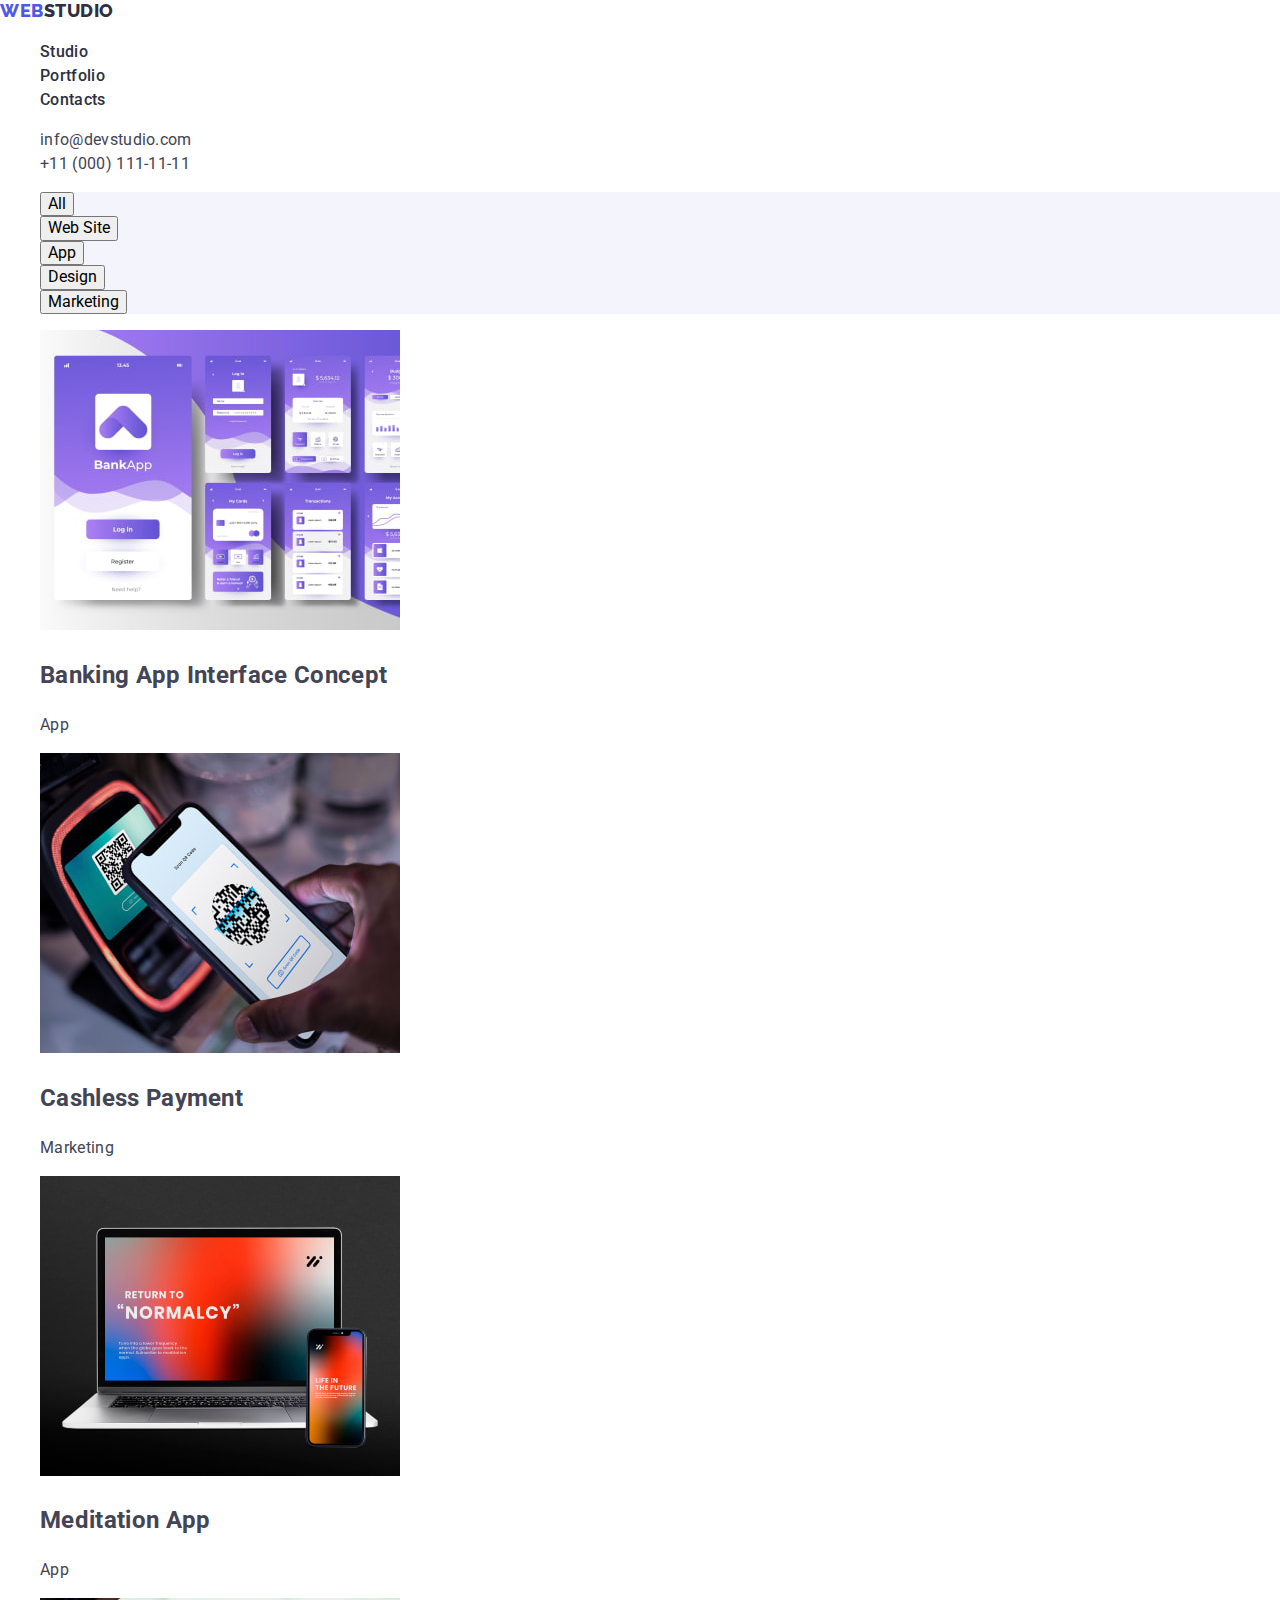
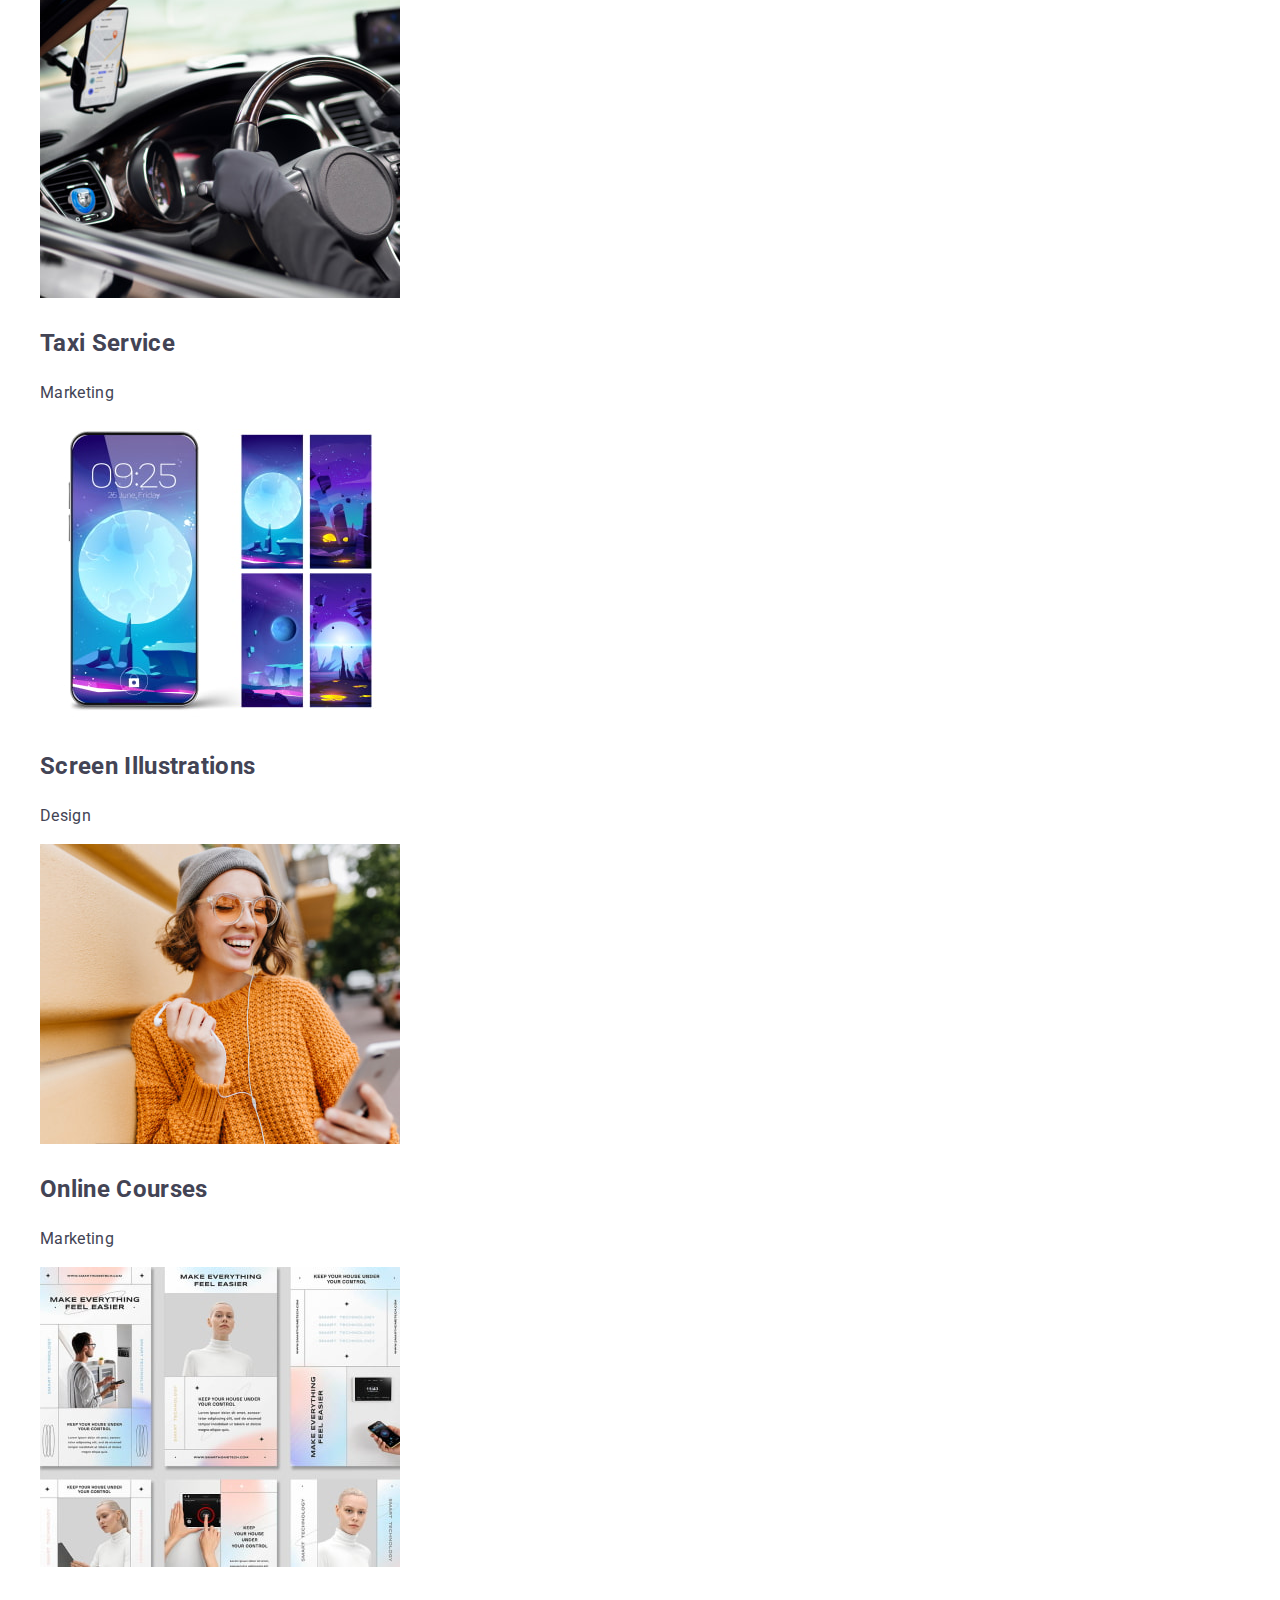
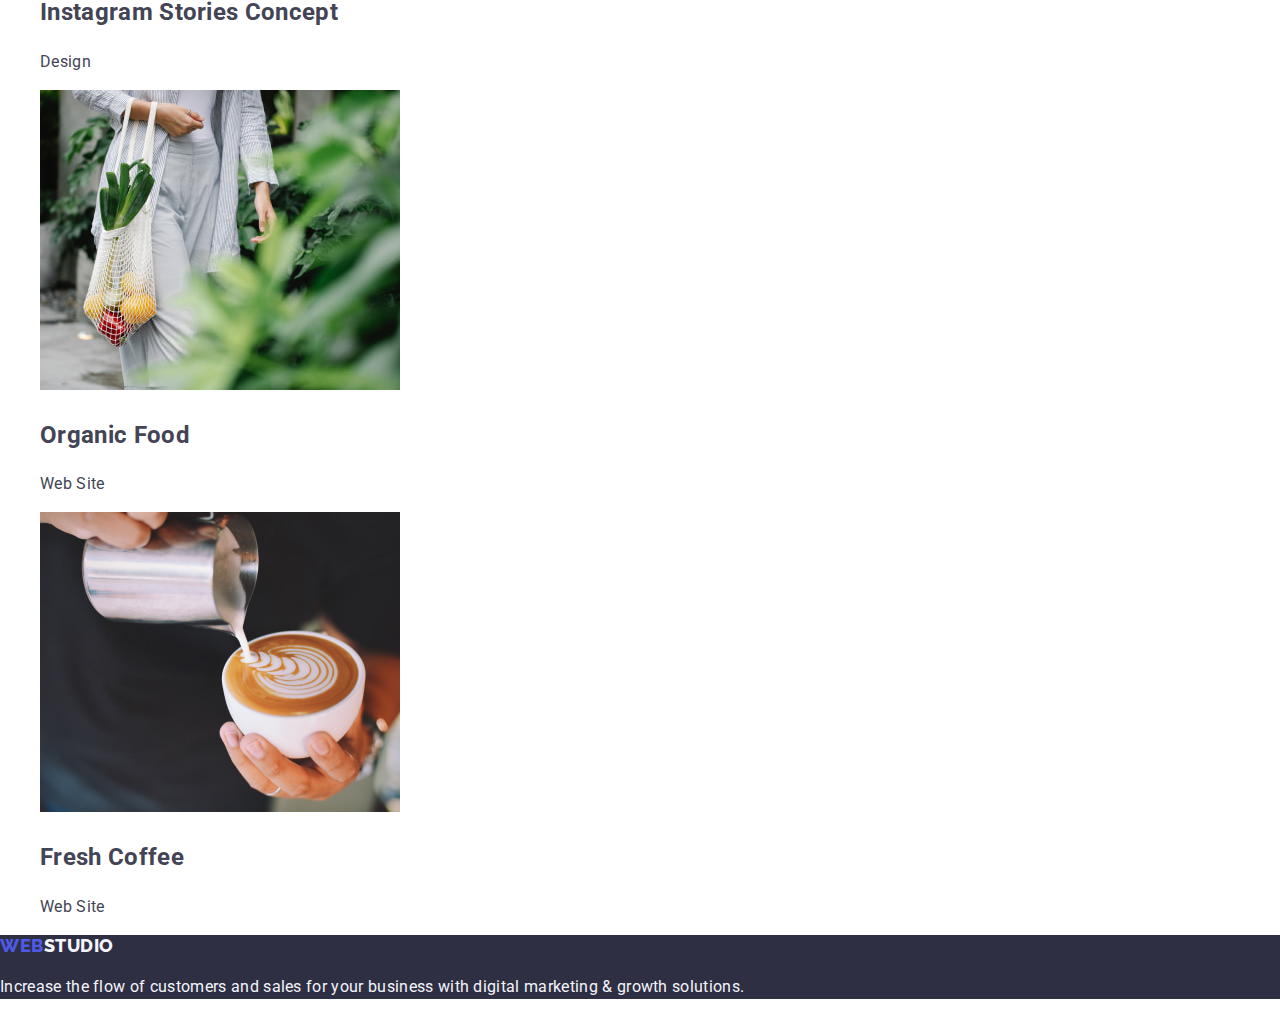
==== commit ba74be41: "commit" ====
--- a/portfolio.html
+++ b/portfolio.html
@@ -65,6 +65,7 @@
     </header>
 
     <main class="main">
+      <h1 hidden>Portfolio</h1>
       <section class="portfolio">
         <nav class="portfolio-nav">
           <ul class="filters-list list">
--- a/css/styles.css
+++ b/css/styles.css
@@ -49,7 +49,7 @@
   line-height: 1.17;
   letter-spacing: 0.03em;
   text-transform: uppercase;
-  color: var(-logo-web-cl);
+  color: var(--logo-web-cl);
 }
 .studio-dark {
   color: var(--title-cl);
@@ -87,7 +87,7 @@
   letter-spacing: 0.04em;
   line-height: 1.5;
   color: var(--main-white-cl);
-  background-color: var(-logo-web-cl);
+  background-color: var(--logo-web-cl);
 }
 
 .hero-btn:hover,
@@ -118,7 +118,7 @@
 /* tiam styles */
 
 .team {
-  background-color: #ffffff;
+  background-color: var(--main-white-cl);
 }
 .team-title {
   font-size: 36px;
@@ -151,3 +151,11 @@
 .footer-text {
   color: var(--cloud-cl);
 }
+
+/* portfolio styles */
+.filters-item {
+  background-color: var(--cloud-cl);
+}
+.card-item {
+  background-color: var(--main-white-cl);
+}
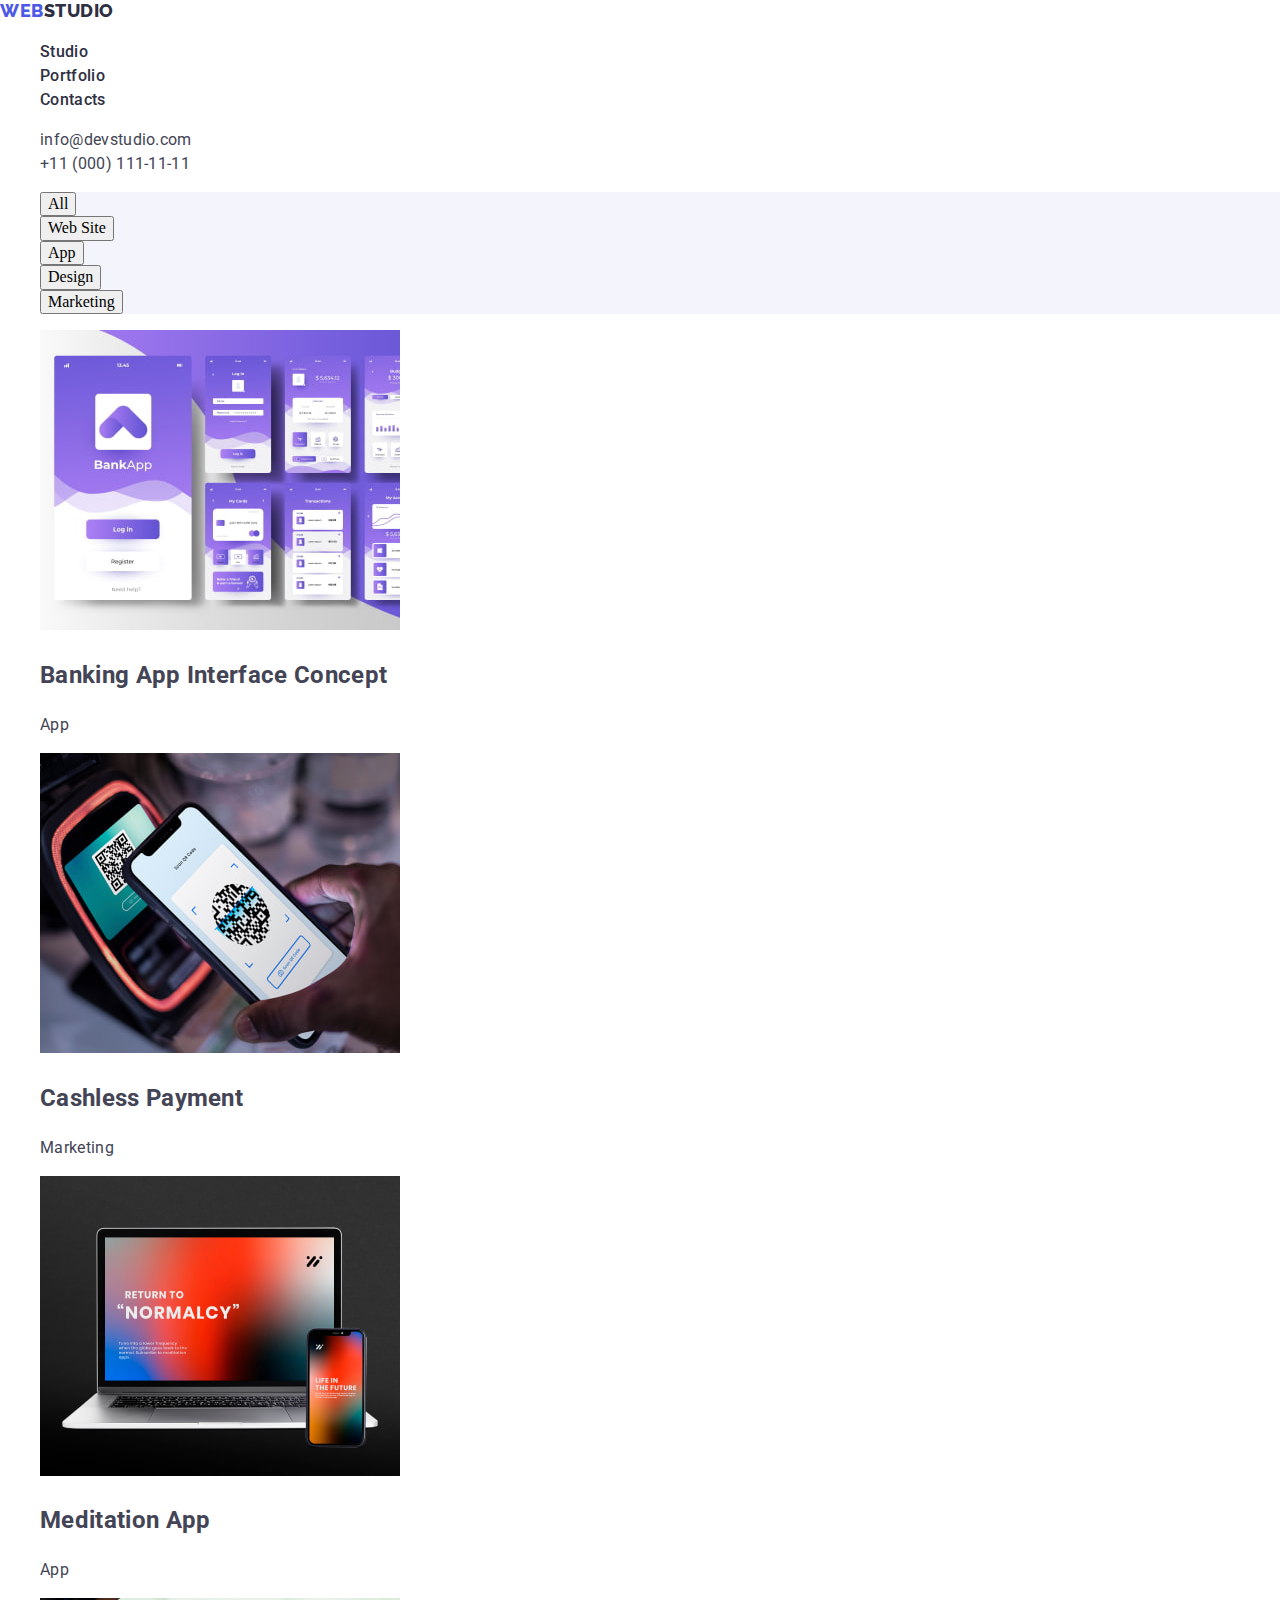
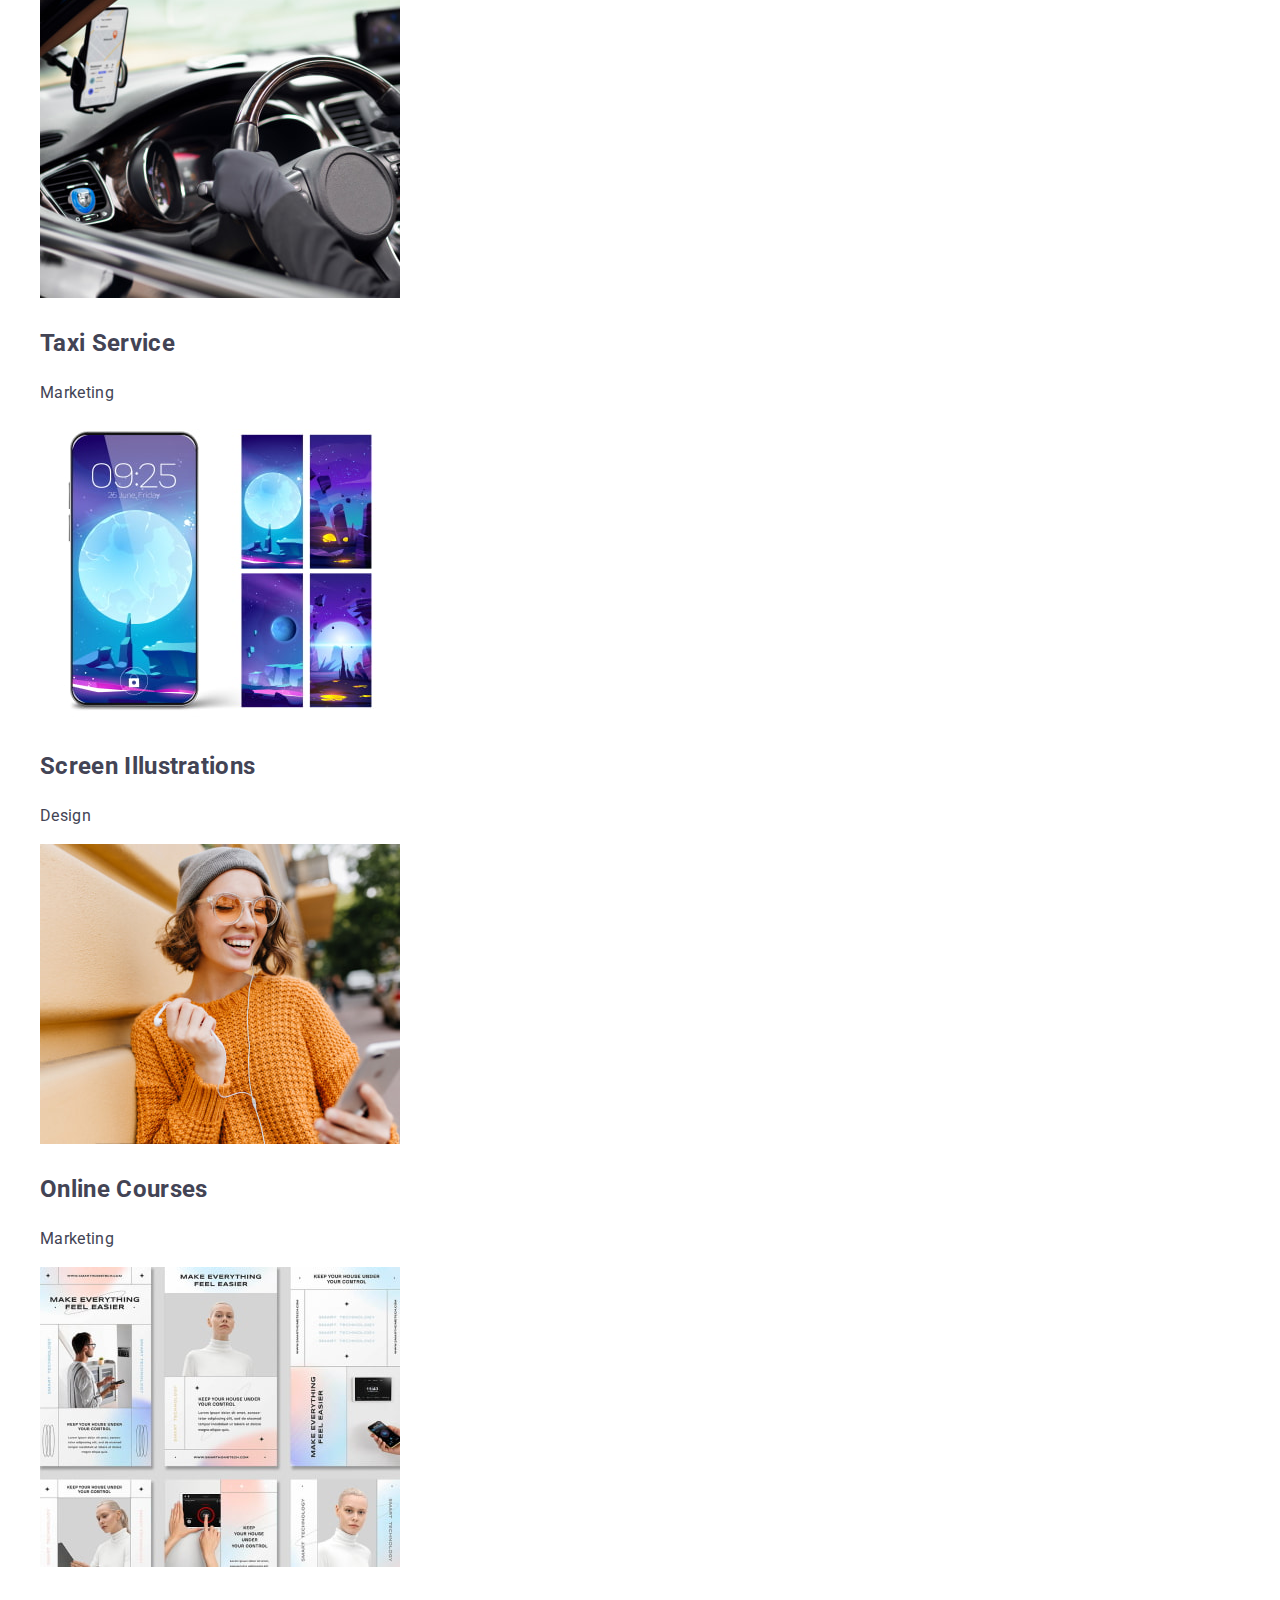
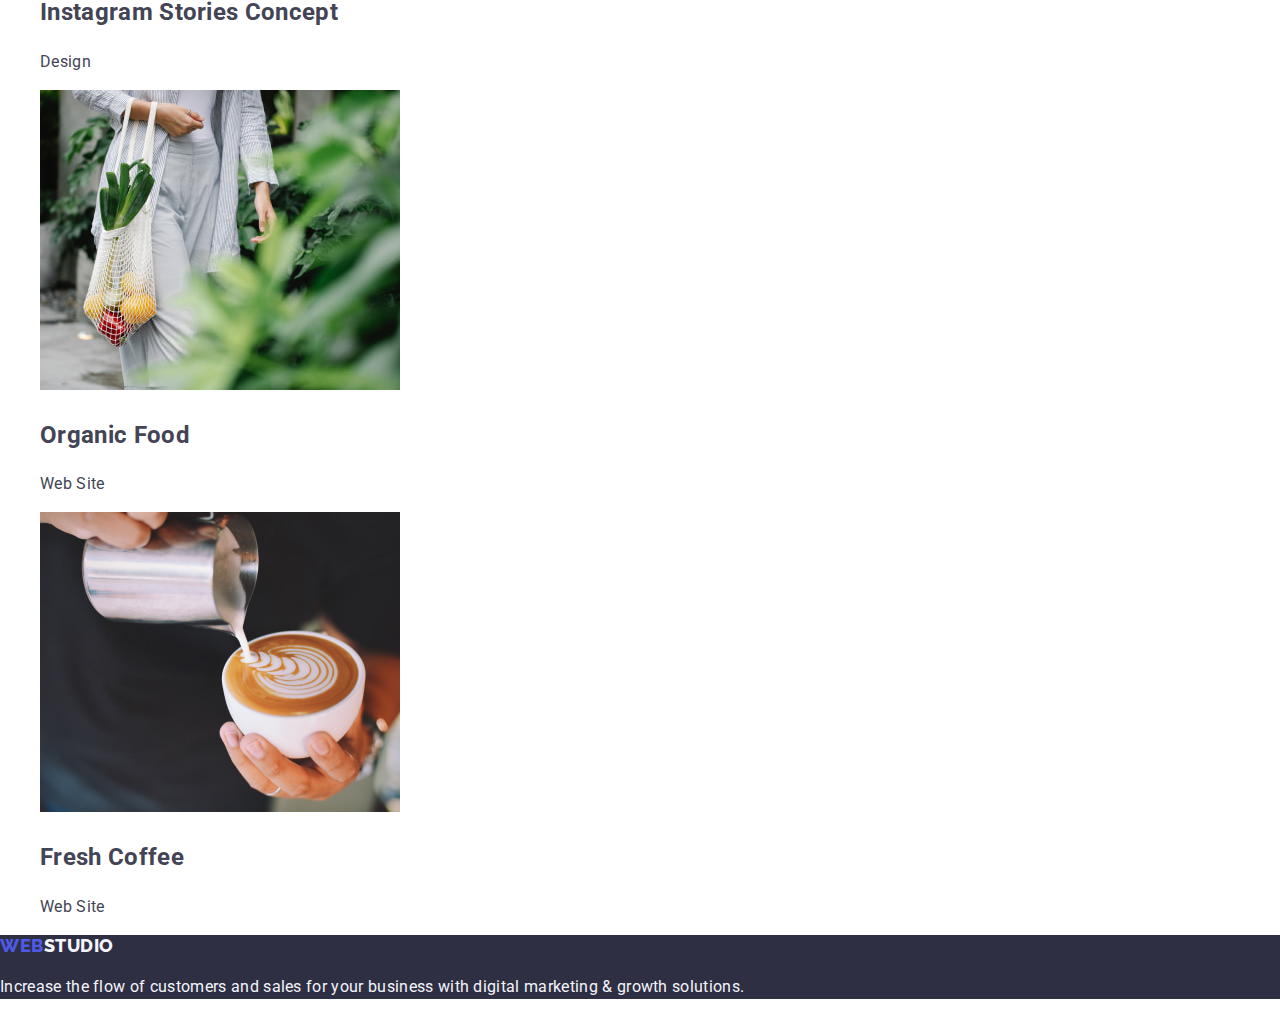
==== commit 6747efa9: "commit" ====
--- a/portfolio.html
+++ b/portfolio.html
@@ -44,7 +44,7 @@
             >
           </li>
           <li class="header-item">
-            <a class="header-nav-link link" href="#contacts">Contacts</a>
+            <a class="header-nav-link link" href="#">Contacts</a>
           </li>
         </ul>
       </nav>
@@ -65,27 +65,25 @@
     </header>
 
     <main class="main">
-      <h1 hidden>Portfolio</h1>
       <section class="portfolio">
-        <nav class="portfolio-nav">
-          <ul class="filters-list list">
-            <li class="filters-item">
-              <button class="filters-btn btn" type="button">All</button>
-            </li>
-            <li class="filters-item">
-              <button class="filters-btn btn" type="button">Web Site</button>
-            </li>
-            <li class="filters-item">
-              <button class="filters-btn btn" type="button">App</button>
-            </li>
-            <li class="filters-item">
-              <button class="filters-btn btn" type="button">Design</button>
-            </li>
-            <li class="filters-item">
-              <button class="filters-btn btn" type="button">Marketing</button>
-            </li>
-          </ul>
-        </nav>
+        <h1 hidden>Portfolio</h1>
+        <ul class="filters-list list">
+          <li class="filters-item">
+            <button class="filters-btn btn" type="button">All</button>
+          </li>
+          <li class="filters-item">
+            <button class="filters-btn btn" type="button">Web Site</button>
+          </li>
+          <li class="filters-item">
+            <button class="filters-btn btn" type="button">App</button>
+          </li>
+          <li class="filters-item">
+            <button class="filters-btn btn" type="button">Design</button>
+          </li>
+          <li class="filters-item">
+            <button class="filters-btn btn" type="button">Marketing</button>
+          </li>
+        </ul>
         <ul class="card-list list">
           <li class="card-item">
             <a class="card-link link" href="">
@@ -101,7 +99,7 @@
             </a>
           </li>
           <li class="card-item">
-            <a class="card-link link" href="">
+            <a class="card-link link" href="#">
               <img
                 class="card-img"
                 src="./images/img.portfolio/img-2.jpg"
--- a/css/styles.css
+++ b/css/styles.css
@@ -38,6 +38,7 @@
 }
 .btn {
   cursor: pointer;
+  font-family: inherit \;;
 }
 
 /* Header styles */
@@ -83,7 +84,6 @@
 }
 .hero-btn {
   font-weight: 500;
-  align-items: center;
   letter-spacing: 0.04em;
   line-height: 1.5;
   color: var(--main-white-cl);
@@ -118,7 +118,7 @@
 /* tiam styles */
 
 .team {
-  background-color: var(--main-white-cl);
+  background-color: var(--cloud-cl);
 }
 .team-title {
   font-size: 36px;
@@ -127,6 +127,9 @@
   letter-spacing: 0.02em;
   text-transform: capitalize;
   color: var(--title-cl);
+}
+.team-item {
+  background-color: var(--main-white-cl);
 }
 .team-subtitle {
   font-weight: 500;
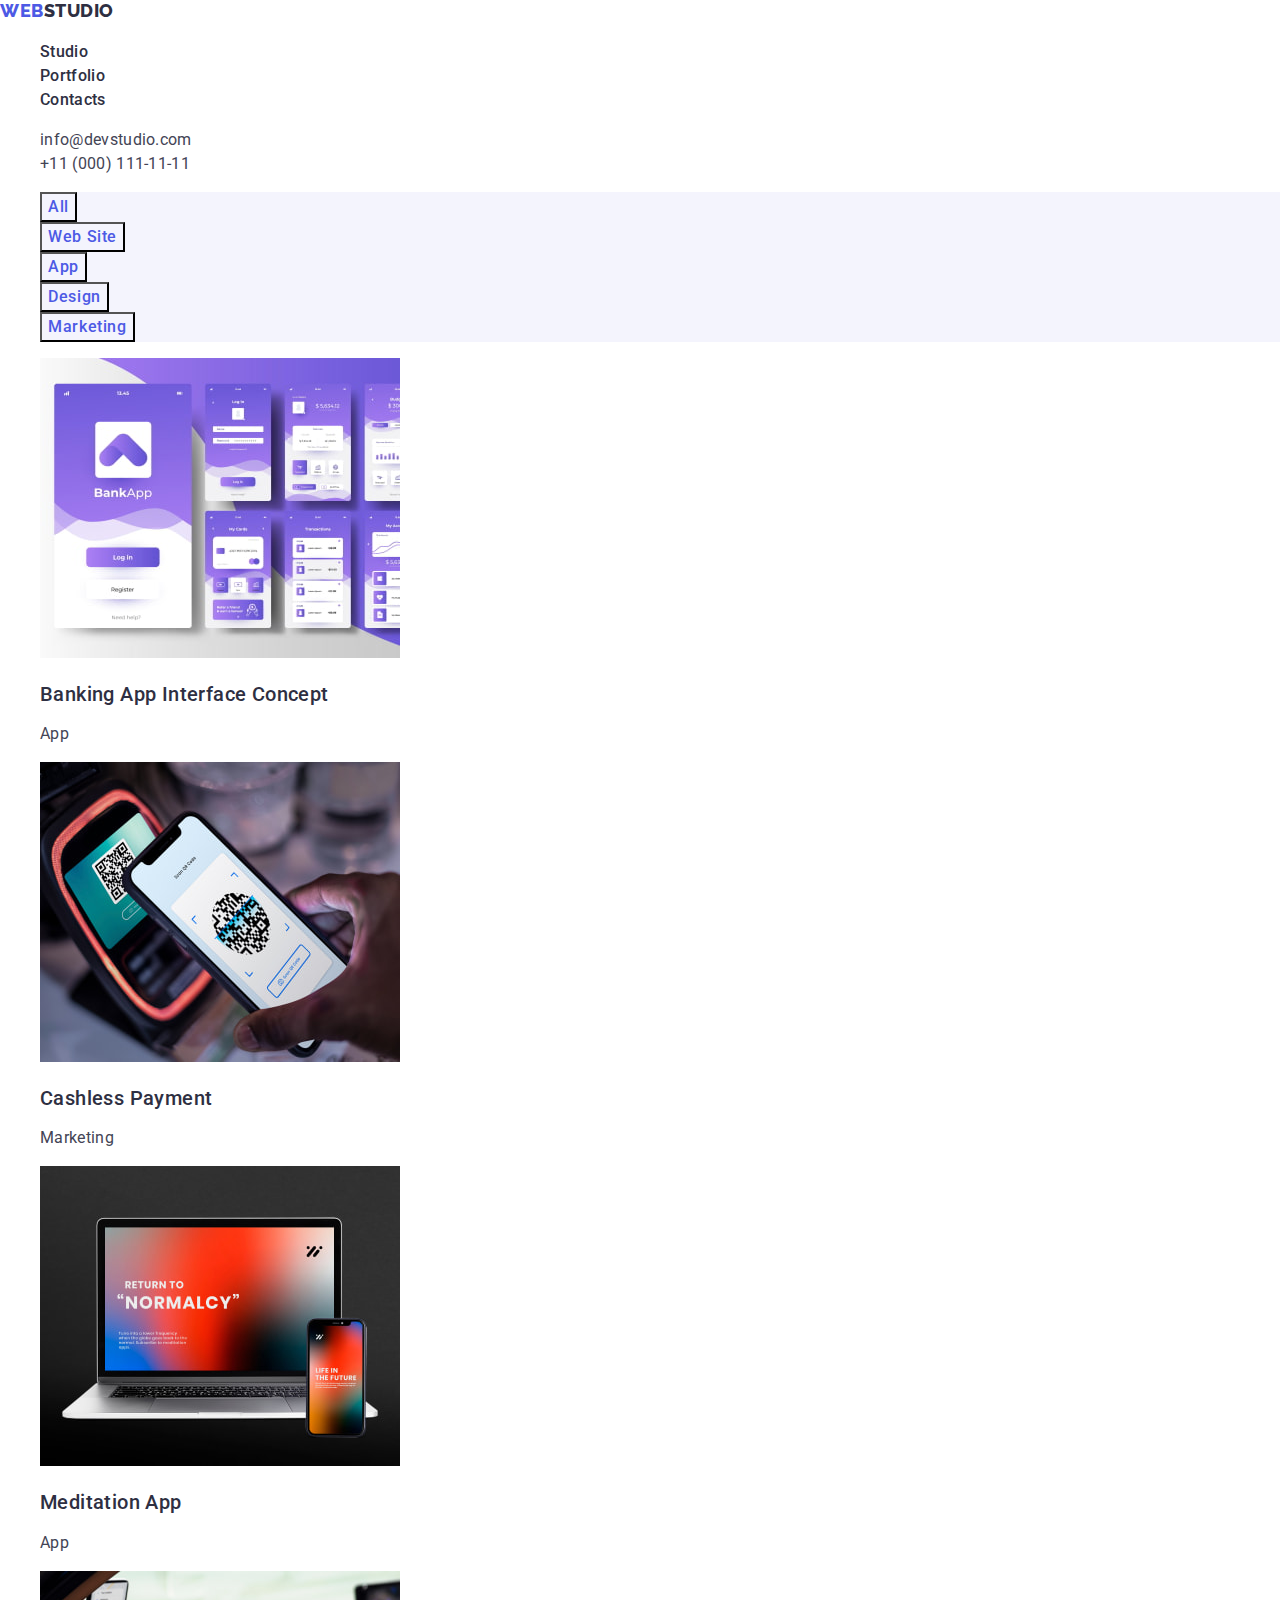
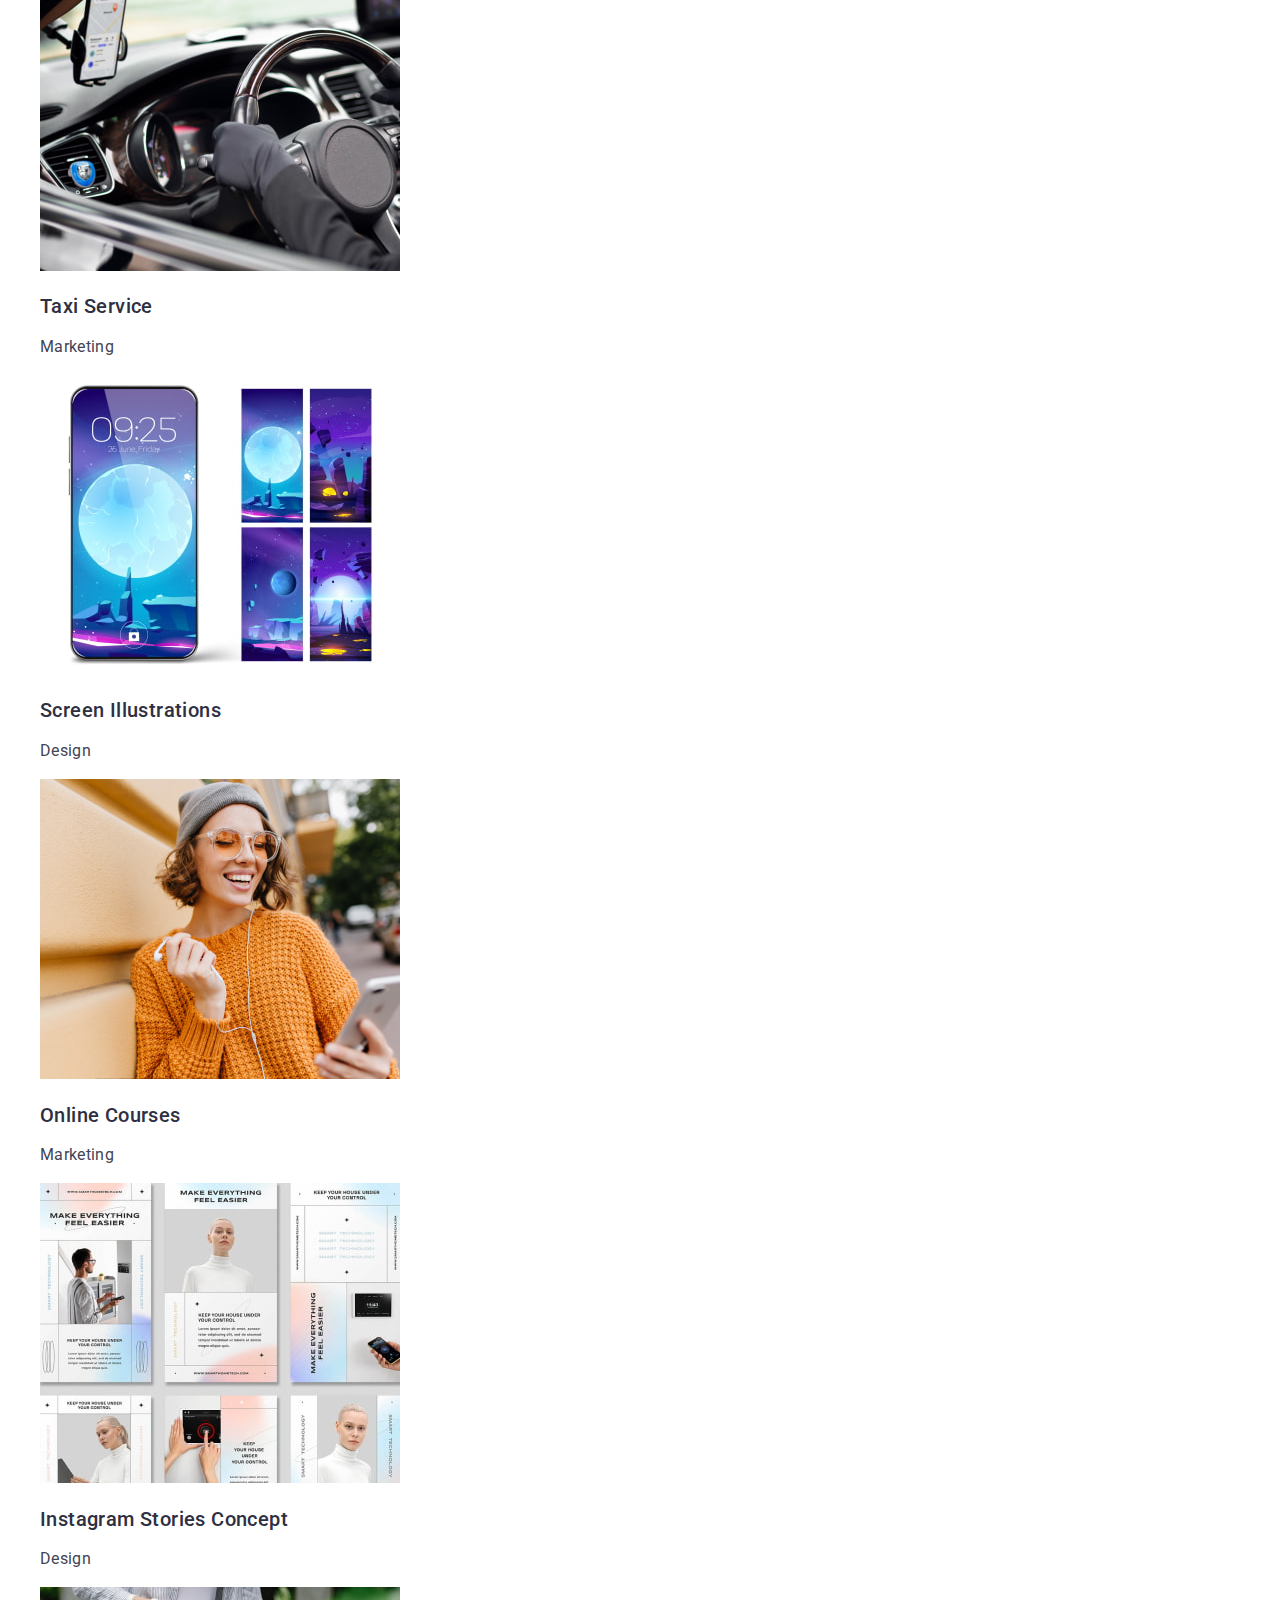
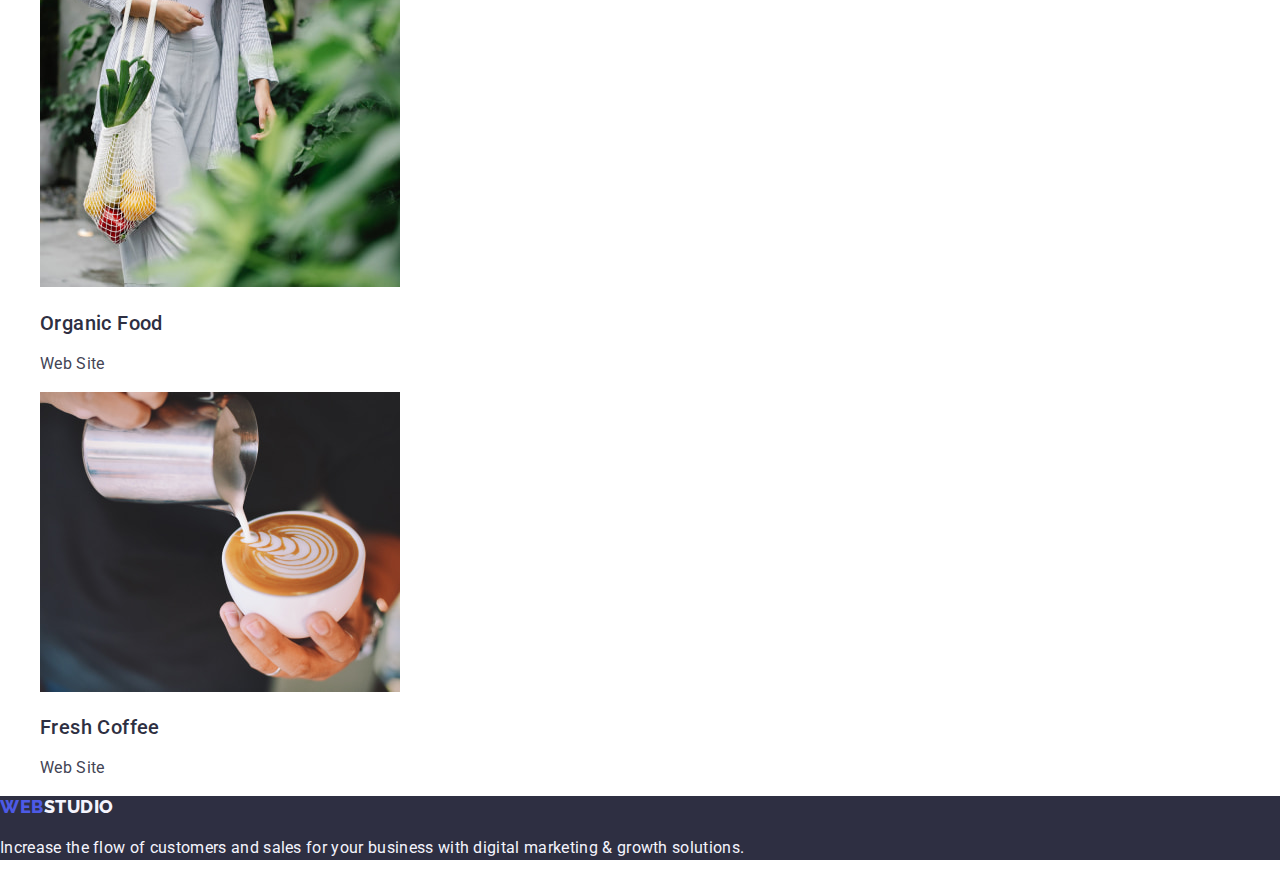
==== commit dc5fc0a1: "commit" ====
--- a/portfolio.html
+++ b/portfolio.html
@@ -44,7 +44,7 @@
             >
           </li>
           <li class="header-item">
-            <a class="header-nav-link link" href="#">Contacts</a>
+            <a class="header-nav-link link" href="">Contacts</a>
           </li>
         </ul>
       </nav>
@@ -89,12 +89,12 @@
             <a class="card-link link" href="">
               <img
                 class="card-img"
-                src="./images/img.portfolio/img-1.jpg"
+                src="./images/img-portfolio/img-1.jpg"
                 alt="screens of the banking program"
                 width="360"
                 height="300"
               />
-              <h2 class="card-subtitle">Banking App Interface Concept</h2>
+              <h2 class="card-title">Banking App Interface Concept</h2>
               <p class="card-text">App</p>
             </a>
           </li>
@@ -102,12 +102,12 @@
             <a class="card-link link" href="#">
               <img
                 class="card-img"
-                src="./images/img.portfolio/img-2.jpg"
+                src="./images/img-portfolio/img-2.jpg"
                 alt="QR code reading by phone"
                 width="360"
                 height="300"
               />
-              <h2 class="card-subtitle">Cashless Payment</h2>
+              <h2 class="card-title">Cashless Payment</h2>
               <p class="card-text">Marketing</p>
             </a>
           </li>
@@ -115,12 +115,12 @@
             <a class="card-link link" href="">
               <img
                 class="card-img"
-                src="./images/img.portfolio/img-3.jpg"
+                src="./images/img-portfolio/img-3.jpg"
                 alt="Macbook and phone with open app"
                 width="360"
                 height="300"
               />
-              <h2 class="card-subtitle">Meditation App</h2>
+              <h2 class="card-title">Meditation App</h2>
               <p class="card-text">App</p>
             </a>
           </li>
@@ -128,12 +128,12 @@
             <a class="card-link link" href="">
               <img
                 class="card-img"
-                src="./images/img.portfolio/img-4.jpg"
+                src="./images/img-portfolio/img-4.jpg"
                 alt="phone with an open application in front of the driver"
                 width="360"
                 height="300"
               />
-              <h2 class="card-subtitle">Taxi Service</h2>
+              <h2 class="card-title">Taxi Service</h2>
               <p class="card-text">Marketing</p>
             </a>
           </li>
@@ -141,12 +141,12 @@
             <a class="card-link link" href="">
               <img
                 class="card-img"
-                src="./images/img.portfolio/img-5.jpg"
+                src="./images/img-portfolio/img-5.jpg"
                 alt="phone and screens with moon screensaver"
                 width="360"
                 height="300"
               />
-              <h2 class="card-subtitle">Screen Illustrations</h2>
+              <h2 class="card-title">Screen Illustrations</h2>
               <p class="card-text">Design</p>
             </a>
           </li>
@@ -154,12 +154,12 @@
             <a class="card-link link" href="">
               <img
                 class="card-img"
-                src="./images/img.portfolio/img-6.jpg"
+                src="./images/img-portfolio/img-6.jpg"
                 alt="smiling girl in headphones with phone in hands"
                 width="360"
                 height="300"
               />
-              <h2 class="card-subtitle">Online Courses</h2>
+              <h2 class="card-title">Online Courses</h2>
               <p class="card-text">Marketing</p>
             </a>
           </li>
@@ -167,12 +167,12 @@
             <a class="card-link link" href="">
               <img
                 class="card-img"
-                src="./images/img.portfolio/img-7.jpg"
+                src="./images/img-portfolio/img-7.jpg"
                 alt="portfolio page design"
                 width="360"
                 height="300"
               />
-              <h2 class="card-subtitle">Instagram Stories Concept</h2>
+              <h2 class="card-title">Instagram Stories Concept</h2>
               <p class="card-text">Design</p>
             </a>
           </li>
@@ -180,12 +180,12 @@
             <a class="card-link link" href="">
               <img
                 class="card-img"
-                src="./images/img.portfolio/img-8.jpg"
+                src="./images/img-portfolio/img-8.jpg"
                 alt="a man with a bag of vegetables and fruits"
                 width="360"
                 height="300"
               />
-              <h2 class="card-subtitle">Organic Food</h2>
+              <h2 class="card-title">Organic Food</h2>
               <p class="card-text">Web Site</p>
             </a>
           </li>
@@ -193,12 +193,12 @@
             <a class="card-link link" href="">
               <img
                 class="card-img"
-                src="./images/img.portfolio/img-9.jpg"
+                src="./images/img-portfolio/img-9.jpg"
                 alt="a barista draws a rosette on a cappuccino with foam"
                 width="360"
                 height="300"
               />
-              <h2 class="card-subtitle">Fresh Coffee</h2>
+              <h2 class="card-title">Fresh Coffee</h2>
               <p class="card-text">Web Site</p>
             </a>
           </li>
--- a/css/styles.css
+++ b/css/styles.css
@@ -38,7 +38,7 @@
 }
 .btn {
   cursor: pointer;
-  font-family: inherit \;;
+  font-family: inherit;
 }
 
 /* Header styles */
@@ -159,6 +159,26 @@
 .filters-item {
   background-color: var(--cloud-cl);
 }
+.filters-btn {
+  font-family: inherit;
+  font-weight: 500;
+  line-height: 1.5;
+  letter-spacing: 0.04em;
+  color: var(--logo-web-cl);
+  background-color: var(--cloud-cl);
+}
+.filters-btn:hover,
+.filters-btn:hover {
+  columns: var(--main-white-cl);
+  background-color: var(--bt-hover-cl);
+}
 .card-item {
   background-color: var(--main-white-cl);
 }
+.card-title {
+  font-weight: 500;
+  font-size: 20px;
+  line-height: 1.2;
+  letter-spacing: 0.02em;
+  color: var(--title-cl);
+}
